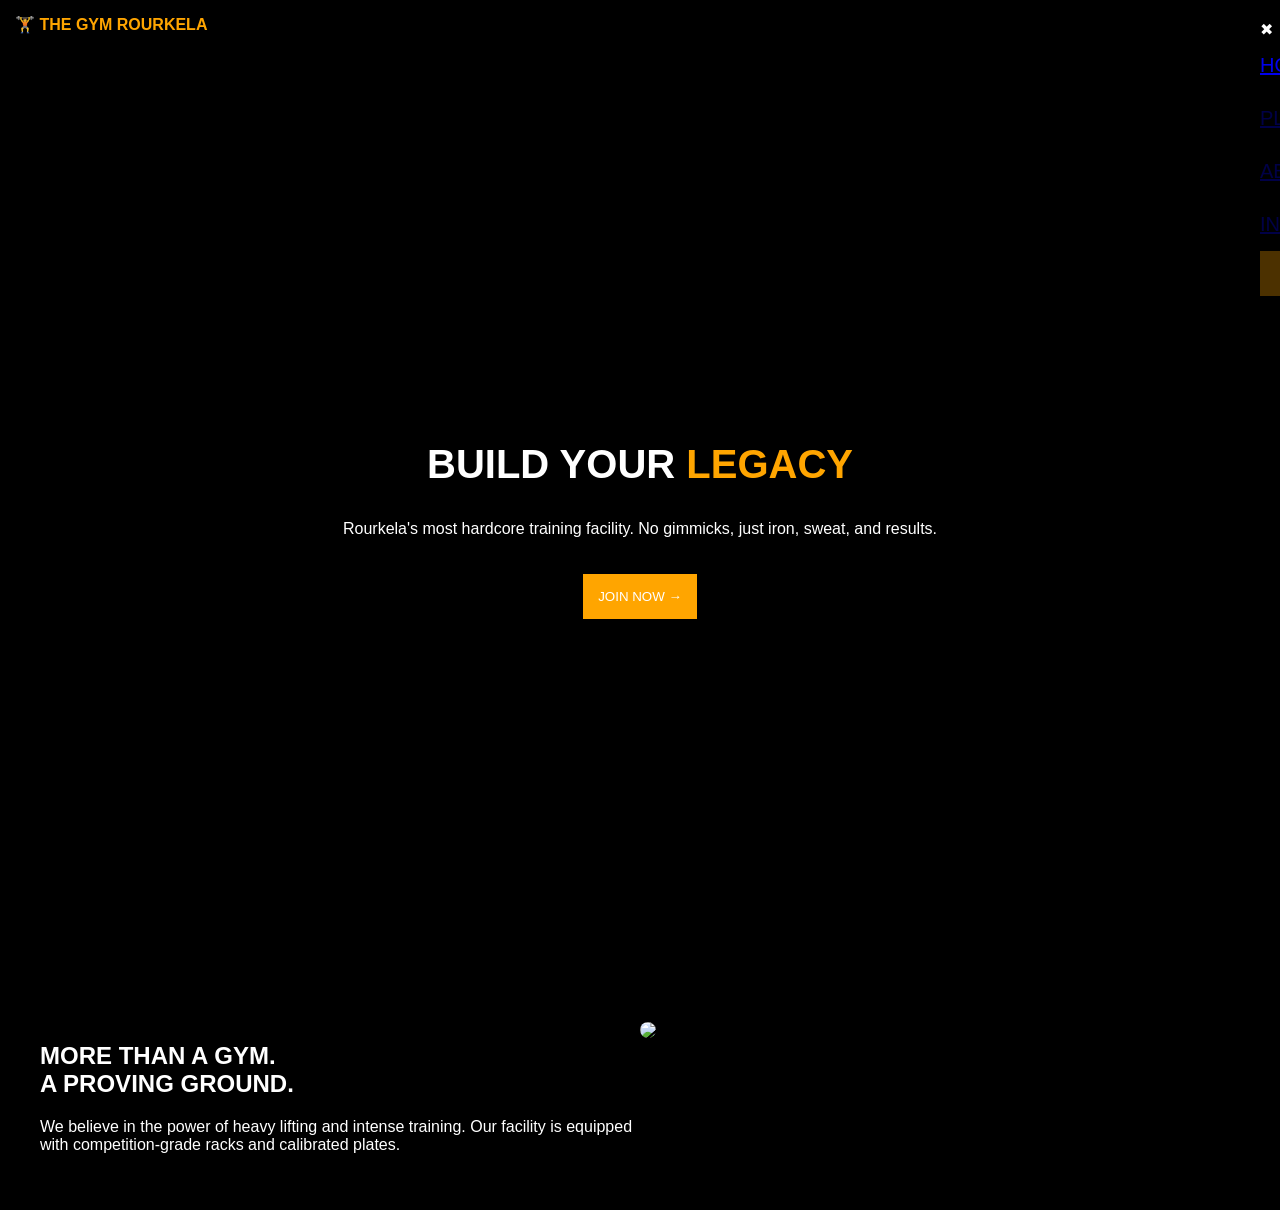
==== index.html @ 2664cfd2 "Rename index.html.txt to index.html" ====
<!DOCTYPE html>
<html lang="en">
<head>
<meta charset="UTF-8">
<title>The Gym Rourkela</title>
<link rel="stylesheet" href="style.css">
</head>
<body>

<!-- NAVBAR -->
<header>
  <div class="logo">🏋 THE GYM ROURKELA</div>
  <div class="menu" onclick="toggleMenu()">☰</div>
</header>

<!-- MOBILE MENU -->
<div id="mobileMenu" class="mobile-menu">
  <span onclick="toggleMenu()">✖</span>
  <a href="#">HOME</a>
  <a href="#">PLANS</a>
  <a href="#">ABOUT</a>
  <a href="#">INQUIRE</a>
  <button>MEMBER PORTAL</button>
</div>

<!-- HERO SECTION -->
<section class="hero">
  <div class="overlay"></div>
  <div class="content">
    <h1>BUILD YOUR <span>LEGACY</span></h1>
    <p>Rourkela's most hardcore training facility. No gimmicks, just iron, sweat, and results.</p>
    <button onclick="window.location.href='member.html'">JOIN NOW →</button>
  </div>
</section>

<!-- SECOND SECTION -->
<section class="about">
  <div class="left">
    <h2>MORE THAN A GYM.<br>A PROVING GROUND.</h2>
    <p>
      We believe in the power of heavy lifting and intense training.
      Our facility is equipped with competition-grade racks and calibrated plates.
    </p>
  </div>
  <div class="right">
    <img src="https://images.unsplash.com/photo-1599058917212-d750089bc07e">
  </div>
</section>

<script src="script.js"></script>
</body>
</html>
---- style.css ----
body {
  margin: 0;
  font-family: Arial;
  background: black;
  color: white;
}

/* NAV */
header {
  display: flex;
  justify-content: space-between;
  padding: 15px;
  background: black;
  color: orange;
  font-weight: bold;
}

.menu {
  cursor: pointer;
}

/* MOBILE MENU */
.mobile-menu {
  position: fixed;
  top: 0;
  right: -100%;
  width: 100%;
  height: 100%;
  background: black;
  display: flex;
  flex-direction: column;
  padding: 20px;
  transition: 0.3s;
}

.mobile-menu.active {
  right: 0;
}

.mobile-menu a {
  margin: 15px 0;
  font-size: 20px;
}

.mobile-menu button {
  background: orange;
  padding: 15px;
  border: none;
  color: white;
}

/* HERO */
.hero {
  height: 100vh;
  background: url('https://images.unsplash.com/photo-1558611848-73f7eb4001a1') center/cover;
  position: relative;
}

.overlay {
  position: absolute;
  width: 100%;
  height: 100%;
  background: rgba(0,0,0,0.7);
}

.content {
  position: relative;
  top: 40%;
  text-align: center;
}

.content h1 {
  font-size: 40px;
}

.content span {
  color: orange;
}

.content button {
  margin-top: 20px;
  padding: 15px;
  background: orange;
  border: none;
  color: white;
}

/* ABOUT */
.about {
  display: flex;
  padding: 40px;
}

.about img {
  width: 100%;
  border-radius: 10px;
}

.left {
  flex: 1;
}

.right {
  flex: 1;
}
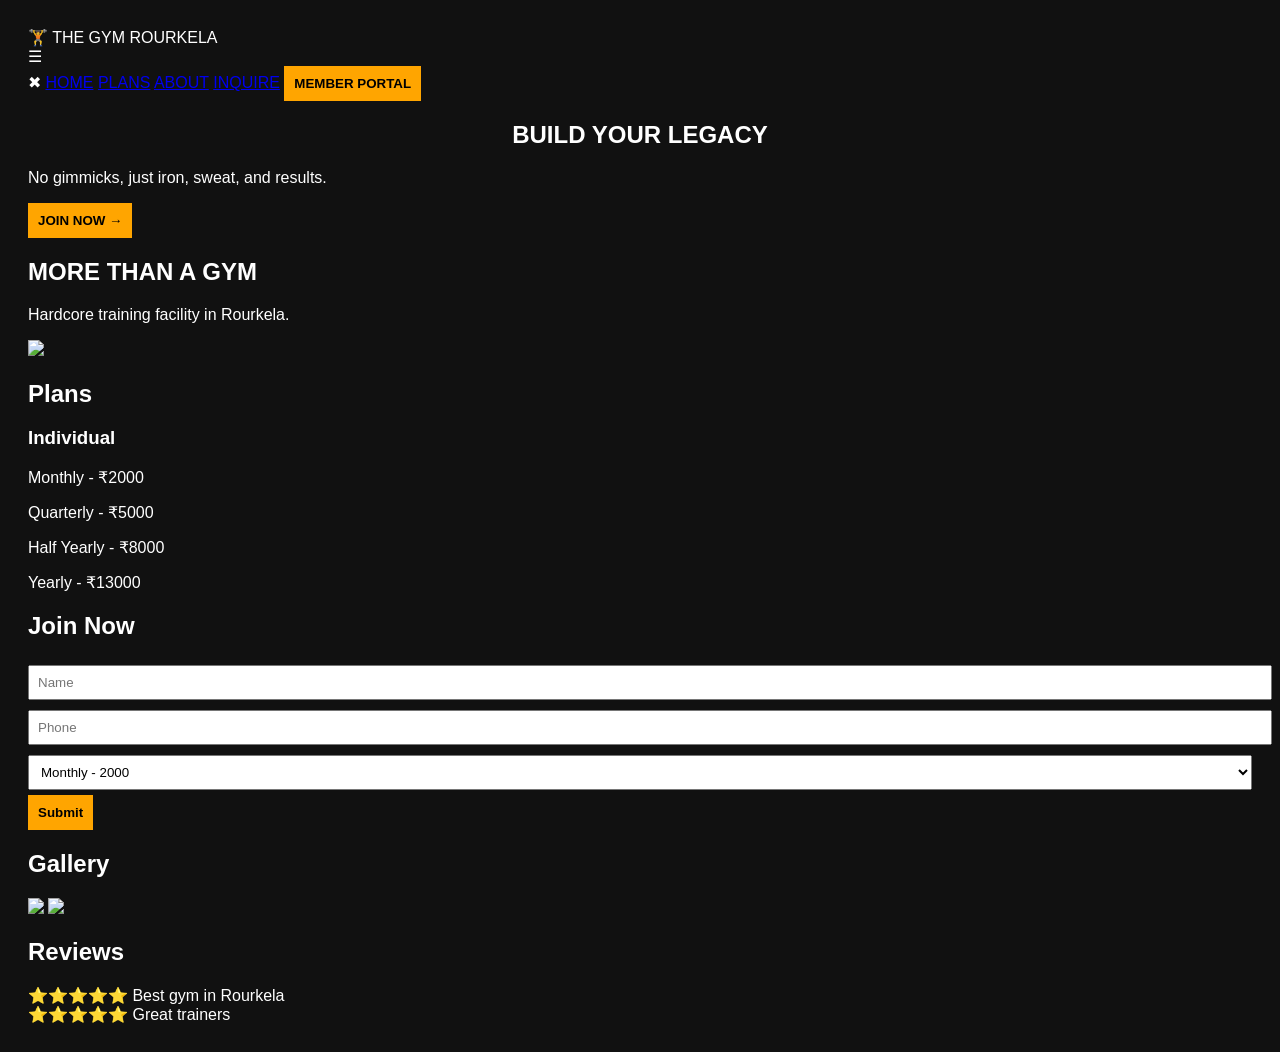
==== commit b463544d: "index.html" ====
--- a/index.html
+++ b/index.html
@@ -5,48 +5,83 @@
 <title>The Gym Rourkela</title>
 <link rel="stylesheet" href="style.css">
 </head>
+
 <body>
 
-<!-- NAVBAR -->
 <header>
   <div class="logo">🏋 THE GYM ROURKELA</div>
   <div class="menu" onclick="toggleMenu()">☰</div>
 </header>
 
-<!-- MOBILE MENU -->
 <div id="mobileMenu" class="mobile-menu">
   <span onclick="toggleMenu()">✖</span>
   <a href="#">HOME</a>
-  <a href="#">PLANS</a>
-  <a href="#">ABOUT</a>
-  <a href="#">INQUIRE</a>
-  <button>MEMBER PORTAL</button>
+  <a href="#plans">PLANS</a>
+  <a href="#about">ABOUT</a>
+  <a href="#inquiry">INQUIRE</a>
+  <button onclick="window.location.href='login.html'">MEMBER PORTAL</button>
 </div>
 
-<!-- HERO SECTION -->
 <section class="hero">
   <div class="overlay"></div>
   <div class="content">
     <h1>BUILD YOUR <span>LEGACY</span></h1>
-    <p>Rourkela's most hardcore training facility. No gimmicks, just iron, sweat, and results.</p>
-    <button onclick="window.location.href='member.html'">JOIN NOW →</button>
+    <p>No gimmicks, just iron, sweat, and results.</p>
+    <button onclick="document.getElementById('inquiry').scrollIntoView({behavior:'smooth'})">
+      JOIN NOW →
+    </button>
   </div>
 </section>
 
-<!-- SECOND SECTION -->
-<section class="about">
+<section class="about" id="about">
   <div class="left">
-    <h2>MORE THAN A GYM.<br>A PROVING GROUND.</h2>
-    <p>
-      We believe in the power of heavy lifting and intense training.
-      Our facility is equipped with competition-grade racks and calibrated plates.
-    </p>
+    <h2>MORE THAN A GYM</h2>
+    <p>Hardcore training facility in Rourkela.</p>
   </div>
   <div class="right">
     <img src="https://images.unsplash.com/photo-1599058917212-d750089bc07e">
   </div>
 </section>
 
+<section class="plans" id="plans">
+  <h2>Plans</h2>
+
+  <div class="plan-card">
+    <h3>Individual</h3>
+    <p onclick="selectPlan('Monthly - 2000')">Monthly - ₹2000</p>
+    <p onclick="selectPlan('Quarterly - 5000')">Quarterly - ₹5000</p>
+    <p onclick="selectPlan('Half Yearly - 8000')">Half Yearly - ₹8000</p>
+    <p onclick="selectPlan('Yearly - 13000')">Yearly - ₹13000</p>
+  </div>
+</section>
+
+<section class="inquiry" id="inquiry">
+  <h2>Join Now</h2>
+  <input id="custName" placeholder="Name">
+  <input id="custPhone" placeholder="Phone">
+
+  <select id="custPlan">
+    <option>Monthly - 2000</option>
+    <option>Quarterly - 5000</option>
+    <option>Half Yearly - 8000</option>
+    <option>Yearly - 13000</option>
+  </select>
+
+  <button onclick="submitInquiry()">Submit</button>
+</section>
+
+<section class="gallery">
+  <h2>Gallery</h2>
+  <img src="https://images.unsplash.com/photo-1558611848-73f7eb4001a1">
+  <img src="https://images.unsplash.com/photo-1571902943202-507ec2618e8f">
+</section>
+
+<section class="reviews">
+  <h2>Reviews</h2>
+  <div class="review">⭐⭐⭐⭐⭐ Best gym in Rourkela</div>
+  <div class="review">⭐⭐⭐⭐⭐ Great trainers</div>
+</section>
+
 <script src="script.js"></script>
 </body>
 </html>
--- a/style.css
+++ b/style.css
@@ -1,105 +1,37 @@
 body {
-  margin: 0;
   font-family: Arial;
-  background: black;
+  background: #111;
   color: white;
+  padding: 20px;
 }
 
-/* NAV */
-header {
-  display: flex;
-  justify-content: space-between;
-  padding: 15px;
-  background: black;
-  color: orange;
-  font-weight: bold;
-}
-
-.menu {
-  cursor: pointer;
-}
-
-/* MOBILE MENU */
-.mobile-menu {
-  position: fixed;
-  top: 0;
-  right: -100%;
-  width: 100%;
-  height: 100%;
-  background: black;
-  display: flex;
-  flex-direction: column;
-  padding: 20px;
-  transition: 0.3s;
-}
-
-.mobile-menu.active {
-  right: 0;
-}
-
-.mobile-menu a {
-  margin: 15px 0;
-  font-size: 20px;
-}
-
-.mobile-menu button {
-  background: orange;
-  padding: 15px;
-  border: none;
-  color: white;
-}
-
-/* HERO */
-.hero {
-  height: 100vh;
-  background: url('https://images.unsplash.com/photo-1558611848-73f7eb4001a1') center/cover;
-  position: relative;
-}
-
-.overlay {
-  position: absolute;
-  width: 100%;
-  height: 100%;
-  background: rgba(0,0,0,0.7);
-}
-
-.content {
-  position: relative;
-  top: 40%;
+h1 {
   text-align: center;
 }
 
-.content h1 {
-  font-size: 40px;
+.grid {
+  display: grid;
+  grid-template-columns: repeat(auto-fit, minmax(300px, 1fr));
+  gap: 20px;
 }
 
-.content span {
-  color: orange;
-}
-
-.content button {
-  margin-top: 20px;
+.card {
+  background: #1c1c1c;
   padding: 15px;
-  background: orange;
-  border: none;
-  color: white;
-}
-
-/* ABOUT */
-.about {
-  display: flex;
-  padding: 40px;
-}
-
-.about img {
-  width: 100%;
   border-radius: 10px;
 }
 
-.left {
-  flex: 1;
+input, select, textarea {
+  width: 100%;
+  margin: 5px 0;
+  padding: 8px;
 }
 
-.right {
-  flex: 1;
+button {
+  background: orange;
+  border: none;
+  padding: 10px;
+  cursor: pointer;
+  color: black;
+  font-weight: bold;
 }
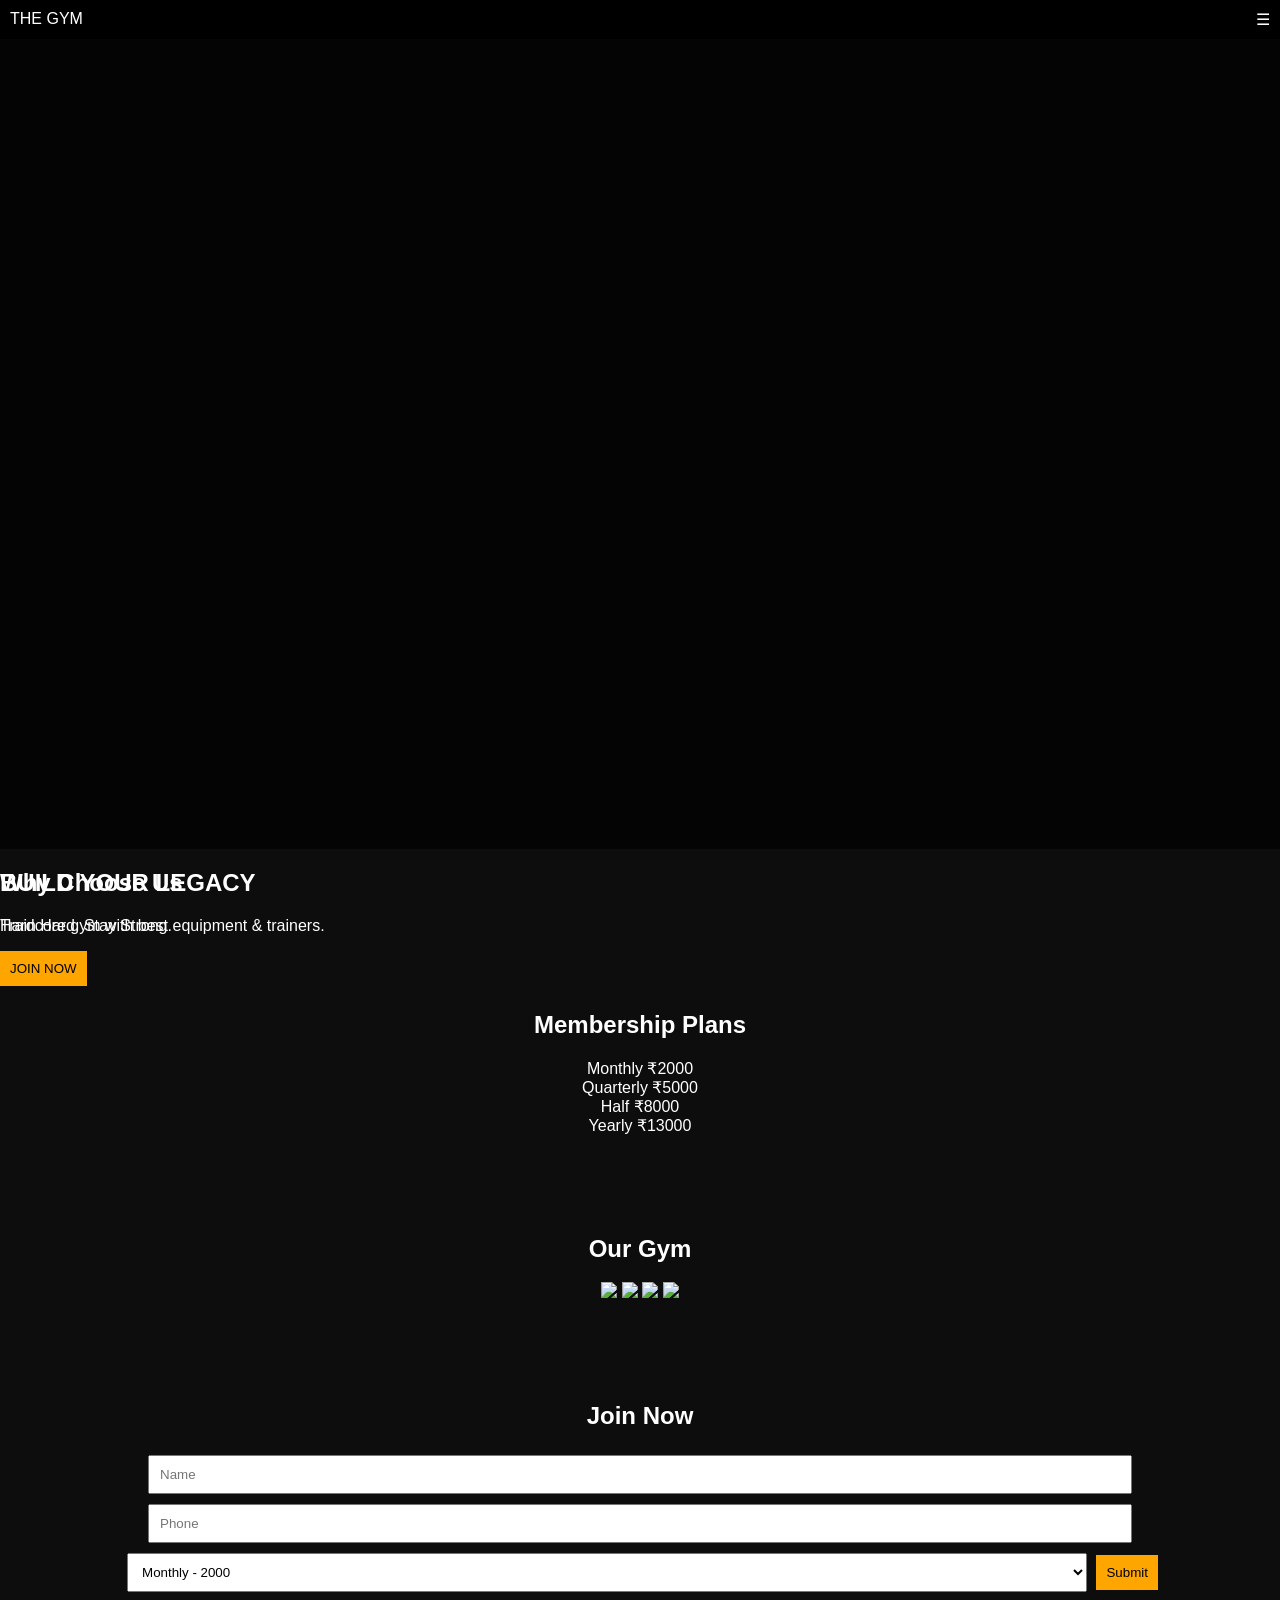
==== commit 025dd653: "index.html" ====
--- a/index.html
+++ b/index.html
@@ -1,5 +1,5 @@
 <!DOCTYPE html>
-<html lang="en">
+<html>
 <head>
 <meta charset="UTF-8">
 <title>The Gym Rourkela</title>
@@ -8,78 +8,73 @@
 
 <body>
 
+<!-- NAV -->
 <header>
-  <div class="logo">🏋 THE GYM ROURKELA</div>
+  <div class="logo">THE GYM</div>
   <div class="menu" onclick="toggleMenu()">☰</div>
 </header>
 
 <div id="mobileMenu" class="mobile-menu">
   <span onclick="toggleMenu()">✖</span>
-  <a href="#">HOME</a>
-  <a href="#plans">PLANS</a>
-  <a href="#about">ABOUT</a>
-  <a href="#inquiry">INQUIRE</a>
-  <button onclick="window.location.href='login.html'">MEMBER PORTAL</button>
+  <a href="#about">About</a>
+  <a href="#plans">Plans</a>
+  <a href="#gallery">Gallery</a>
+  <a href="#inquiry">Join</a>
 </div>
 
+<!-- HERO -->
 <section class="hero">
   <div class="overlay"></div>
-  <div class="content">
-    <h1>BUILD YOUR <span>LEGACY</span></h1>
-    <p>No gimmicks, just iron, sweat, and results.</p>
-    <button onclick="document.getElementById('inquiry').scrollIntoView({behavior:'smooth'})">
-      JOIN NOW →
-    </button>
+  <div class="hero-text">
+    <h1>BUILD YOUR LEGACY</h1>
+    <p>Train Hard. Stay Strong.</p>
+    <button onclick="scrollToSection('inquiry')">JOIN NOW</button>
   </div>
 </section>
 
+<!-- ABOUT -->
 <section class="about" id="about">
-  <div class="left">
-    <h2>MORE THAN A GYM</h2>
-    <p>Hardcore training facility in Rourkela.</p>
-  </div>
-  <div class="right">
-    <img src="https://images.unsplash.com/photo-1599058917212-d750089bc07e">
+  <h2>Why Choose Us</h2>
+  <p>Hardcore gym with best equipment & trainers.</p>
+</section>
+
+<!-- PLANS -->
+<section class="plans" id="plans">
+  <h2>Membership Plans</h2>
+
+  <div class="cards">
+    <div class="card" onclick="selectPlan('Monthly - 2000')">Monthly ₹2000</div>
+    <div class="card" onclick="selectPlan('Quarterly - 5000')">Quarterly ₹5000</div>
+    <div class="card" onclick="selectPlan('Half Yearly - 8000')">Half ₹8000</div>
+    <div class="card" onclick="selectPlan('Yearly - 13000')">Yearly ₹13000</div>
   </div>
 </section>
 
-<section class="plans" id="plans">
-  <h2>Plans</h2>
-
-  <div class="plan-card">
-    <h3>Individual</h3>
-    <p onclick="selectPlan('Monthly - 2000')">Monthly - ₹2000</p>
-    <p onclick="selectPlan('Quarterly - 5000')">Quarterly - ₹5000</p>
-    <p onclick="selectPlan('Half Yearly - 8000')">Half Yearly - ₹8000</p>
-    <p onclick="selectPlan('Yearly - 13000')">Yearly - ₹13000</p>
+<!-- GALLERY -->
+<section class="gallery" id="gallery">
+  <h2>Our Gym</h2>
+  <div class="grid">
+    <img src="images/gym1.jpg">
+    <img src="images/gym2.jpg">
+    <img src="images/gym3.jpg">
+    <img src="images/gym4.jpg">
   </div>
 </section>
 
+<!-- INQUIRY -->
 <section class="inquiry" id="inquiry">
   <h2>Join Now</h2>
-  <input id="custName" placeholder="Name">
-  <input id="custPhone" placeholder="Phone">
+  <input id="name" placeholder="Name">
+  <input id="phone" placeholder="Phone">
 
-  <select id="custPlan">
+  <select id="plan">
     <option>Monthly - 2000</option>
     <option>Quarterly - 5000</option>
     <option>Half Yearly - 8000</option>
     <option>Yearly - 13000</option>
   </select>
 
-  <button onclick="submitInquiry()">Submit</button>
-</section>
-
-<section class="gallery">
-  <h2>Gallery</h2>
-  <img src="https://images.unsplash.com/photo-1558611848-73f7eb4001a1">
-  <img src="https://images.unsplash.com/photo-1571902943202-507ec2618e8f">
-</section>
-
-<section class="reviews">
-  <h2>Reviews</h2>
-  <div class="review">⭐⭐⭐⭐⭐ Best gym in Rourkela</div>
-  <div class="review">⭐⭐⭐⭐⭐ Great trainers</div>
+  <button onclick="submit()">Submit</button>
 </section>
 
 <script src="script.js"></script>
--- a/style.css
+++ b/style.css
@@ -1,37 +1,24 @@
-body {
-  font-family: Arial;
-  background: #111;
-  color: white;
-  padding: 20px;
-}
+body {background:#0d0d0d;color:white;font-family:Arial;margin:0}
 
-h1 {
-  text-align: center;
-}
+header {display:flex;justify-content:space-between;padding:10px;background:black}
 
-.grid {
-  display: grid;
-  grid-template-columns: repeat(auto-fit, minmax(300px, 1fr));
-  gap: 20px;
-}
+.menu {cursor:pointer}
 
-.card {
-  background: #1c1c1c;
-  padding: 15px;
-  border-radius: 10px;
-}
+.mobile-menu {display:none;position:fixed;background:black;width:100%;height:100%}
 
-input, select, textarea {
-  width: 100%;
-  margin: 5px 0;
-  padding: 8px;
-}
+.hero {height:90vh;background:url('https://images.unsplash.com/photo-1517836357463-d25dfeac3438') center/cover}
+.overlay {background:rgba(0,0,0,0.7);height:100%}
+.content {text-align:center;padding-top:200px}
 
-button {
-  background: orange;
-  border: none;
-  padding: 10px;
-  cursor: pointer;
-  color: black;
-  font-weight: bold;
-}
+.plans,.gallery,.reviews,.inquiry {padding:40px;text-align:center}
+
+.plan-card {background:#1c1c1c;padding:20px;margin:10px}
+
+input,select {padding:10px;margin:5px;width:80%}
+
+button {padding:10px;background:orange;border:none}
+
+.tab {display:none;padding:20px}
+.tab.active {display:block}
+
+li {background:#1c1c1c;margin:5px;padding:10px}
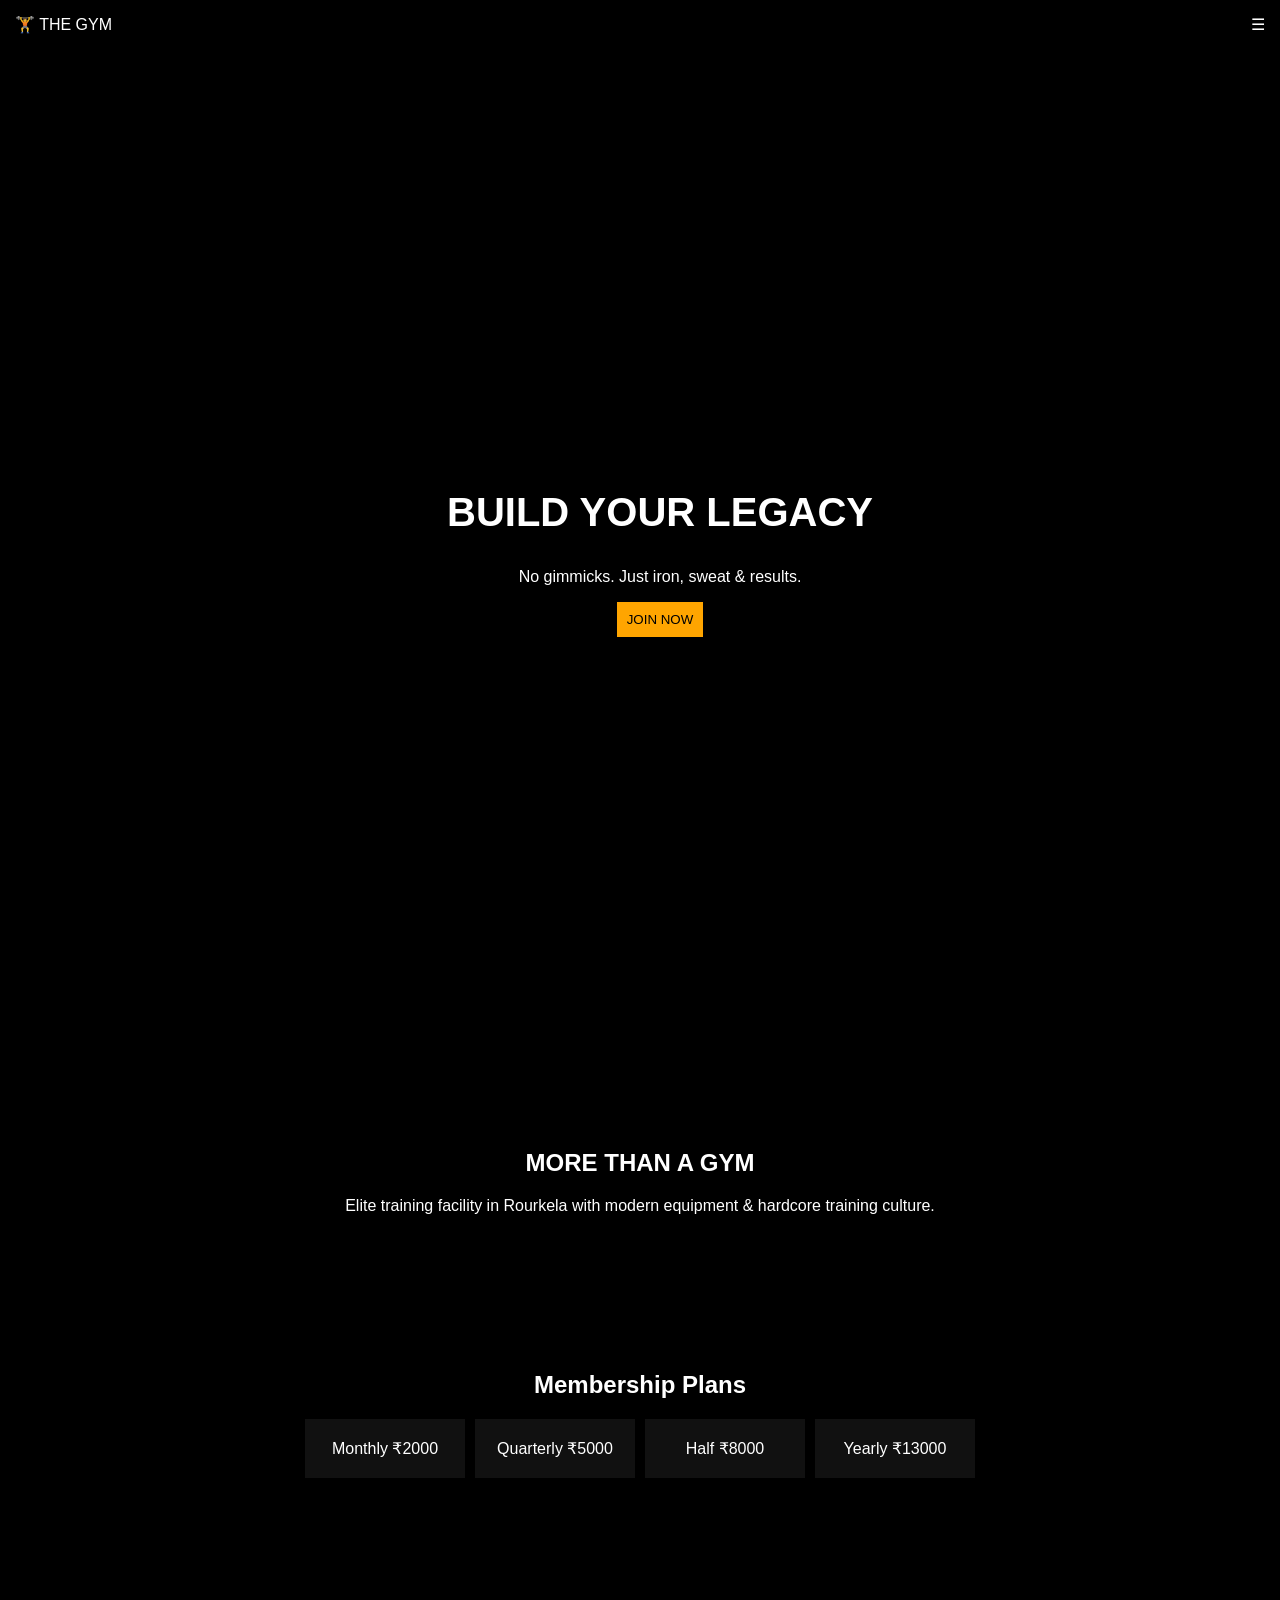
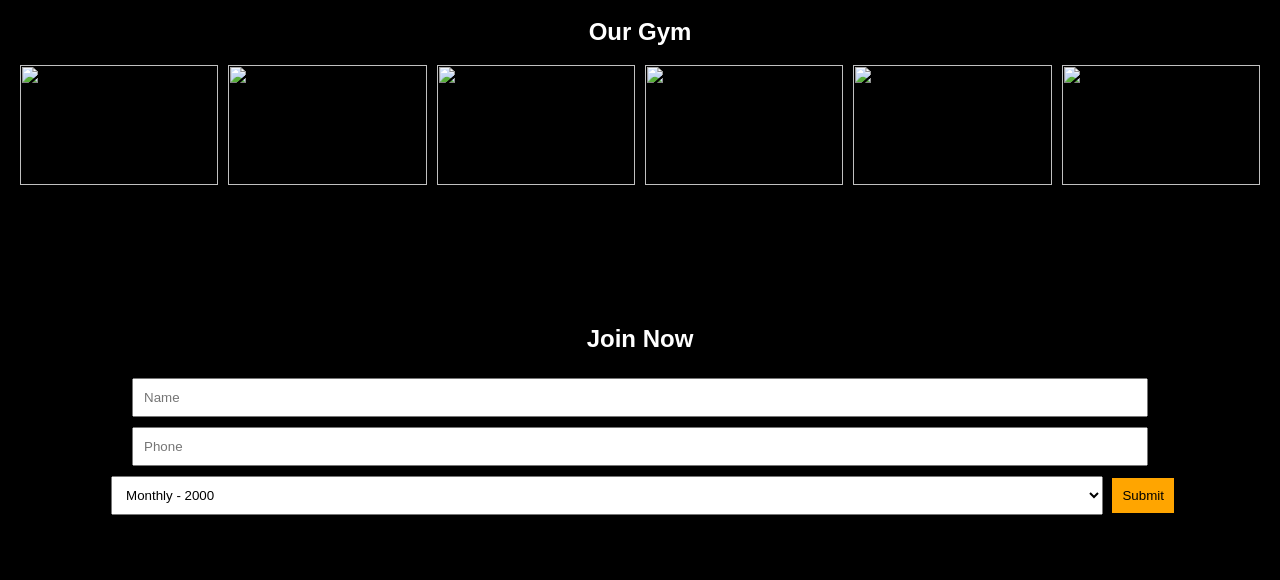
==== commit fa2228e2: "index.html" ====
--- a/index.html
+++ b/index.html
@@ -10,38 +10,39 @@
 
 <!-- NAV -->
 <header>
-  <div class="logo">THE GYM</div>
+  <div class="logo">🏋 THE GYM</div>
   <div class="menu" onclick="toggleMenu()">☰</div>
 </header>
 
+<!-- MOBILE MENU -->
 <div id="mobileMenu" class="mobile-menu">
   <span onclick="toggleMenu()">✖</span>
   <a href="#about">About</a>
   <a href="#plans">Plans</a>
   <a href="#gallery">Gallery</a>
   <a href="#inquiry">Join</a>
+  <a href="https://www.instagram.com/thegym_rourkela/" target="_blank">Instagram</a>
 </div>
 
 <!-- HERO -->
 <section class="hero">
   <div class="overlay"></div>
-  <div class="hero-text">
-    <h1>BUILD YOUR LEGACY</h1>
-    <p>Train Hard. Stay Strong.</p>
+  <div class="hero-text fade">
+    <h1>BUILD YOUR <span>LEGACY</span></h1>
+    <p>No gimmicks. Just iron, sweat & results.</p>
     <button onclick="scrollToSection('inquiry')">JOIN NOW</button>
   </div>
 </section>
 
 <!-- ABOUT -->
-<section class="about" id="about">
-  <h2>Why Choose Us</h2>
-  <p>Hardcore gym with best equipment & trainers.</p>
+<section class="about fade" id="about">
+  <h2>MORE THAN A GYM</h2>
+  <p>Elite training facility in Rourkela with modern equipment & hardcore training culture.</p>
 </section>
 
 <!-- PLANS -->
-<section class="plans" id="plans">
+<section class="plans fade" id="plans">
   <h2>Membership Plans</h2>
-
   <div class="cards">
     <div class="card" onclick="selectPlan('Monthly - 2000')">Monthly ₹2000</div>
     <div class="card" onclick="selectPlan('Quarterly - 5000')">Quarterly ₹5000</div>
@@ -51,18 +52,20 @@
 </section>
 
 <!-- GALLERY -->
-<section class="gallery" id="gallery">
+<section class="gallery fade" id="gallery">
   <h2>Our Gym</h2>
   <div class="grid">
     <img src="images/gym1.jpg">
     <img src="images/gym2.jpg">
     <img src="images/gym3.jpg">
     <img src="images/gym4.jpg">
+    <img src="images/gym5.jpg">
+    <img src="images/gym6.jpg">
   </div>
 </section>
 
 <!-- INQUIRY -->
-<section class="inquiry" id="inquiry">
+<section class="inquiry fade" id="inquiry">
   <h2>Join Now</h2>
   <input id="name" placeholder="Name">
   <input id="phone" placeholder="Phone">
--- a/style.css
+++ b/style.css
@@ -1,24 +1,90 @@
-body {background:#0d0d0d;color:white;font-family:Arial;margin:0}
+body {
+  margin:0;
+  font-family:Arial;
+  background:black;
+  color:white;
+}
 
-header {display:flex;justify-content:space-between;padding:10px;background:black}
+/* NAV */
+header {
+  display:flex;
+  justify-content:space-between;
+  padding:15px;
+  background:black;
+}
 
-.menu {cursor:pointer}
+/* MOBILE MENU */
+.mobile-menu {
+  position:fixed;
+  right:-100%;
+  top:0;
+  width:70%;
+  height:100%;
+  background:black;
+  padding:20px;
+  transition:0.3s;
+}
+.mobile-menu.active { right:0 }
 
-.mobile-menu {display:none;position:fixed;background:black;width:100%;height:100%}
+/* HERO */
+.hero {
+  height:100vh;
+  background:url('https://images.unsplash.com/photo-1517836357463-d25dfeac3438') center/cover;
+  position:relative;
+}
+.overlay {
+  background:rgba(0,0,0,0.7);
+  height:100%;
+}
+.hero-text {
+  position:absolute;
+  top:40%;
+  width:100%;
+  text-align:center;
+}
+.hero-text h1 { font-size:40px }
 
-.hero {height:90vh;background:url('https://images.unsplash.com/photo-1517836357463-d25dfeac3438') center/cover}
-.overlay {background:rgba(0,0,0,0.7);height:100%}
-.content {text-align:center;padding-top:200px}
+/* SECTIONS */
+section {
+  padding:60px 20px;
+  text-align:center;
+}
 
-.plans,.gallery,.reviews,.inquiry {padding:40px;text-align:center}
+/* PLANS */
+.cards {
+  display:flex;
+  flex-wrap:wrap;
+  gap:10px;
+  justify-content:center;
+}
+.card {
+  background:#111;
+  padding:20px;
+  width:120px;
+  cursor:pointer;
+}
 
-.plan-card {background:#1c1c1c;padding:20px;margin:10px}
+/* GALLERY FIX */
+.grid {
+  display:grid;
+  grid-template-columns:repeat(auto-fit,minmax(120px,1fr));
+  gap:10px;
+}
+.grid img {
+  width:100%;
+  height:120px;
+  object-fit:cover;
+}
 
-input,select {padding:10px;margin:5px;width:80%}
+/* INPUT */
+input,select {
+  width:80%;
+  padding:10px;
+  margin:5px;
+}
 
-button {padding:10px;background:orange;border:none}
-
-.tab {display:none;padding:20px}
-.tab.active {display:block}
-
-li {background:#1c1c1c;margin:5px;padding:10px}
+button {
+  padding:10px;
+  background:orange;
+  border:none;
+}
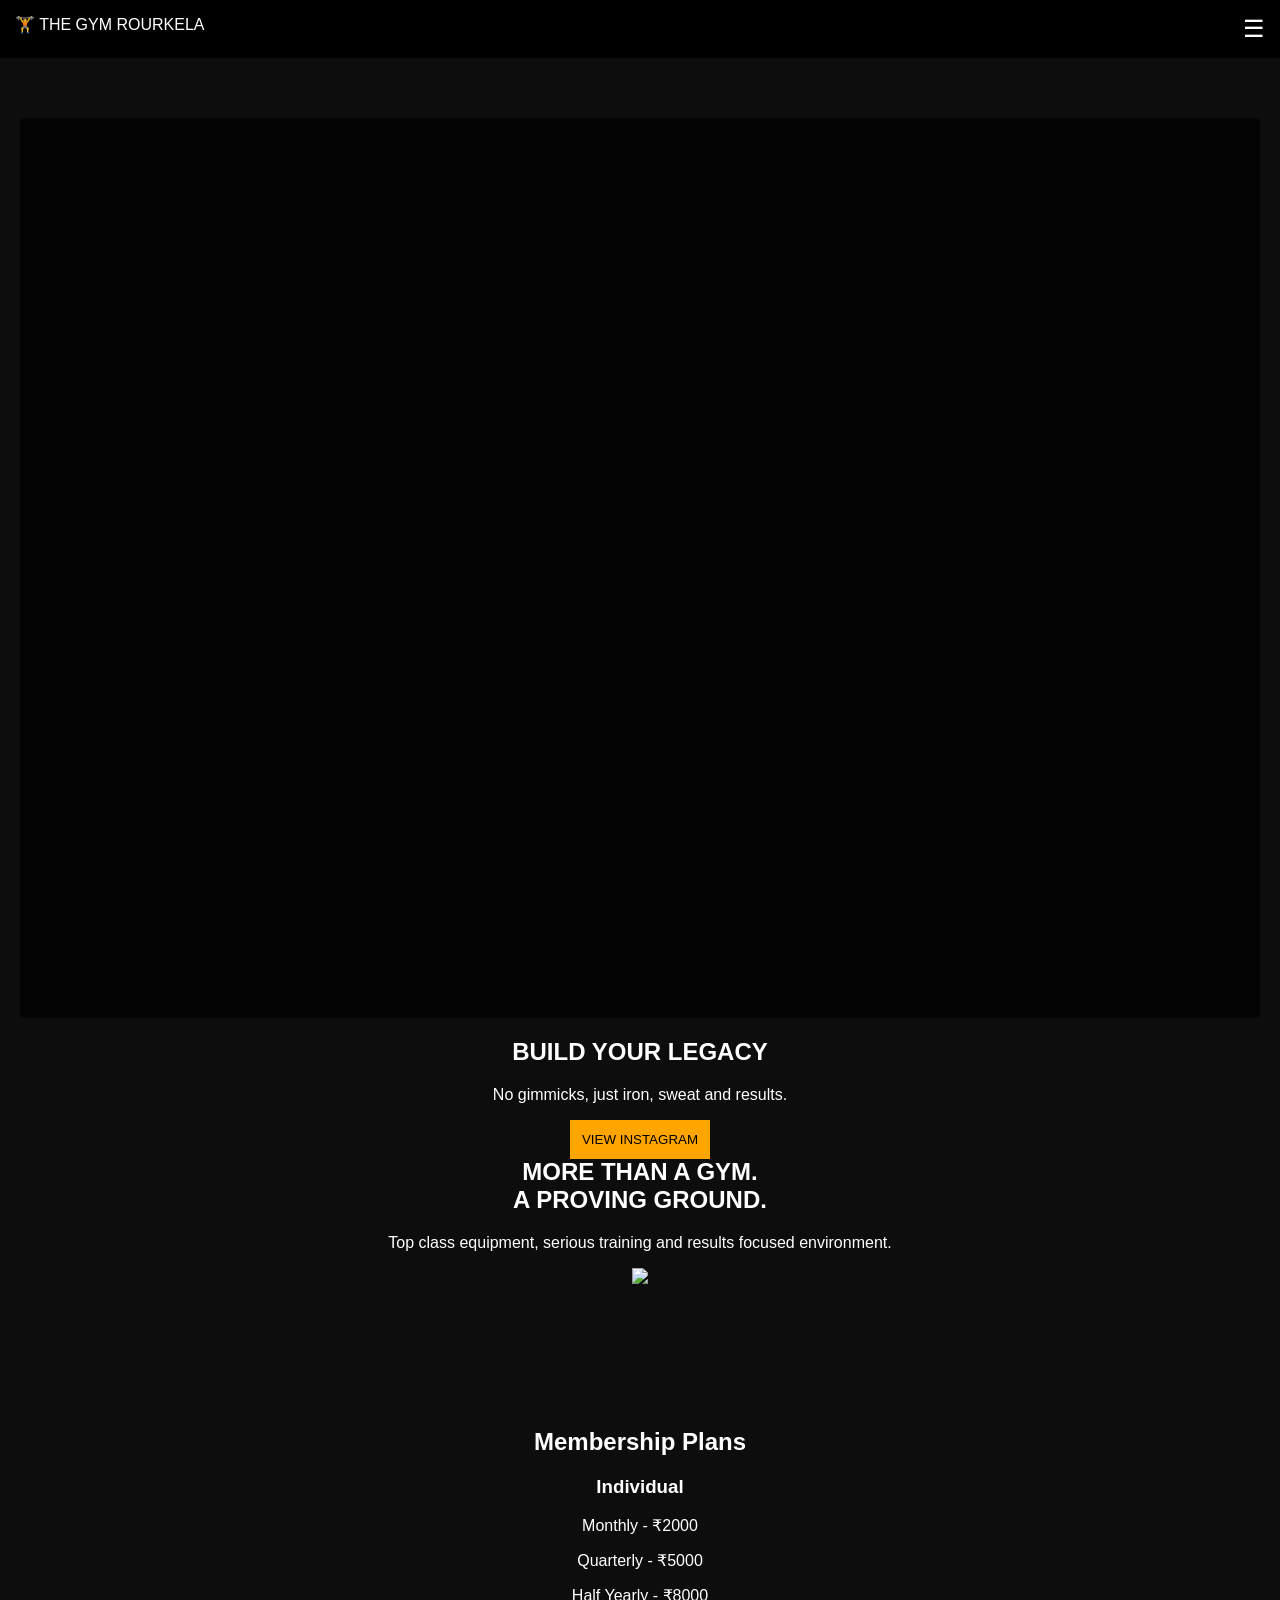
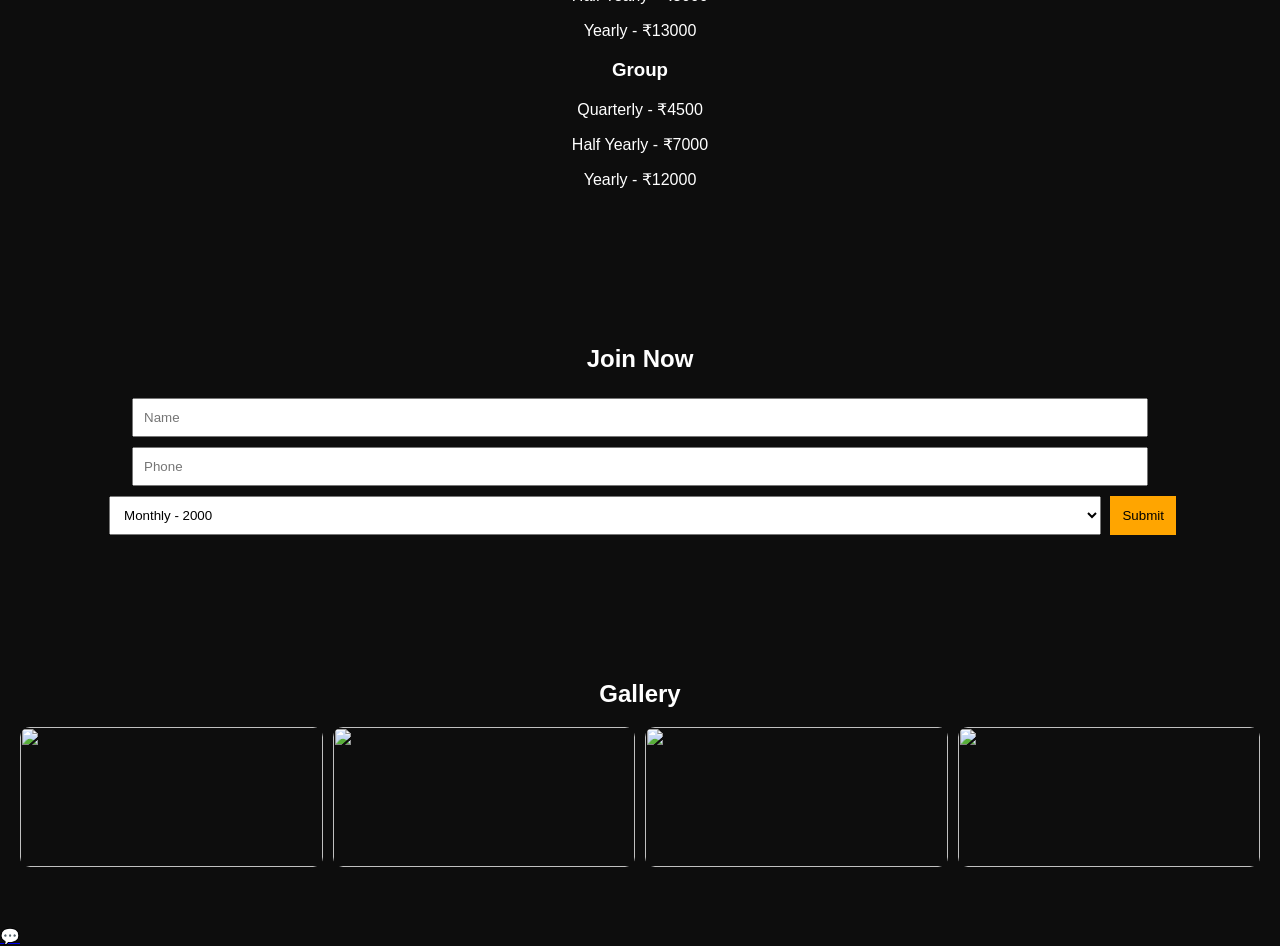
==== commit 9b1e920a: "Update index.html" ====
--- a/index.html
+++ b/index.html
@@ -1,84 +1,102 @@
 <!DOCTYPE html>
-<html>
+<html lang="en">
 <head>
 <meta charset="UTF-8">
+<meta name="viewport" content="width=device-width, initial-scale=1.0">
 <title>The Gym Rourkela</title>
 <link rel="stylesheet" href="style.css">
 </head>
 
 <body>
 
-<!-- NAV -->
+<!-- NAVBAR -->
 <header>
-  <div class="logo">🏋 THE GYM</div>
+  <div class="logo">🏋 THE GYM ROURKELA</div>
   <div class="menu" onclick="toggleMenu()">☰</div>
 </header>
 
 <!-- MOBILE MENU -->
 <div id="mobileMenu" class="mobile-menu">
   <span onclick="toggleMenu()">✖</span>
-  <a href="#about">About</a>
-  <a href="#plans">Plans</a>
-  <a href="#gallery">Gallery</a>
-  <a href="#inquiry">Join</a>
-  <a href="https://www.instagram.com/thegym_rourkela/" target="_blank">Instagram</a>
+  <a href="#">HOME</a>
+  <a href="#plans">PLANS</a>
+  <a href="#about">ABOUT</a>
+  <a href="#inquiry">INQUIRY</a>
 </div>
 
 <!-- HERO -->
 <section class="hero">
   <div class="overlay"></div>
-  <div class="hero-text fade">
+  <div class="content">
     <h1>BUILD YOUR <span>LEGACY</span></h1>
-    <p>No gimmicks. Just iron, sweat & results.</p>
-    <button onclick="scrollToSection('inquiry')">JOIN NOW</button>
+    <p>No gimmicks, just iron, sweat and results.</p>
+    <a href="https://www.instagram.com/thegym_rourkela/" target="_blank">
+      <button>VIEW INSTAGRAM</button>
+    </a>
   </div>
 </section>
 
 <!-- ABOUT -->
-<section class="about fade" id="about">
-  <h2>MORE THAN A GYM</h2>
-  <p>Elite training facility in Rourkela with modern equipment & hardcore training culture.</p>
+<section id="about" class="about">
+  <div class="left">
+    <h2>MORE THAN A GYM.<br>A PROVING GROUND.</h2>
+    <p>Top class equipment, serious training and results focused environment.</p>
+  </div>
+  <div class="right">
+    <img src="images/gym2.jpg">
+  </div>
 </section>
 
 <!-- PLANS -->
-<section class="plans fade" id="plans">
+<section id="plans" class="plans">
   <h2>Membership Plans</h2>
-  <div class="cards">
-    <div class="card" onclick="selectPlan('Monthly - 2000')">Monthly ₹2000</div>
-    <div class="card" onclick="selectPlan('Quarterly - 5000')">Quarterly ₹5000</div>
-    <div class="card" onclick="selectPlan('Half Yearly - 8000')">Half ₹8000</div>
-    <div class="card" onclick="selectPlan('Yearly - 13000')">Yearly ₹13000</div>
+
+  <div class="plan-card">
+    <h3>Individual</h3>
+    <p>Monthly - ₹2000</p>
+    <p>Quarterly - ₹5000</p>
+    <p>Half Yearly - ₹8000</p>
+    <p>Yearly - ₹13000</p>
   </div>
-</section>
 
-<!-- GALLERY -->
-<section class="gallery fade" id="gallery">
-  <h2>Our Gym</h2>
-  <div class="grid">
-    <img src="images/gym1.jpg">
-    <img src="images/gym2.jpg">
-    <img src="images/gym3.jpg">
-    <img src="images/gym4.jpg">
-    <img src="images/gym5.jpg">
-    <img src="images/gym6.jpg">
+  <div class="plan-card">
+    <h3>Group</h3>
+    <p>Quarterly - ₹4500</p>
+    <p>Half Yearly - ₹7000</p>
+    <p>Yearly - ₹12000</p>
   </div>
 </section>
 
 <!-- INQUIRY -->
-<section class="inquiry fade" id="inquiry">
+<section id="inquiry" class="inquiry">
   <h2>Join Now</h2>
-  <input id="name" placeholder="Name">
-  <input id="phone" placeholder="Phone">
 
-  <select id="plan">
+  <input type="text" id="custName" placeholder="Name">
+  <input type="text" id="custPhone" placeholder="Phone">
+
+  <select id="custPlan">
     <option>Monthly - 2000</option>
     <option>Quarterly - 5000</option>
     <option>Half Yearly - 8000</option>
     <option>Yearly - 13000</option>
   </select>
 
-  <button onclick="submit()">Submit</button>
+  <button onclick="submitInquiry()">Submit</button>
 </section>
+
+<!-- GALLERY -->
+<section class="gallery">
+  <h2>Gallery</h2>
+  <div class="grid">
+    <img src="images/gym1.jpg">
+    <img src="images/gym2.jpg">
+    <img src="images/gym3.jpg">
+    <img src="images/gym4.jpg">
+  </div>
+</section>
+
+<!-- WHATSAPP -->
+<a href="https://wa.me/91984191408" class="whatsapp">💬</a>
 
 <script src="script.js"></script>
 </body>
--- a/style.css
+++ b/style.css
@@ -1,7 +1,7 @@
 body {
   margin:0;
-  font-family:Arial;
-  background:black;
+  font-family:sans-serif;
+  background:#0d0d0d;
   color:white;
 }
 
@@ -11,6 +11,14 @@
   justify-content:space-between;
   padding:15px;
   background:black;
+  position:sticky;
+  top:0;
+  z-index:1000;
+}
+
+.menu {
+  font-size:24px;
+  cursor:pointer;
 }
 
 /* MOBILE MENU */
@@ -24,12 +32,18 @@
   padding:20px;
   transition:0.3s;
 }
-.mobile-menu.active { right:0 }
+.mobile-menu.active {
+  right:0;
+}
+.mobile-menu a {
+  display:block;
+  margin:15px 0;
+}
 
 /* HERO */
 .hero {
   height:100vh;
-  background:url('https://images.unsplash.com/photo-1517836357463-d25dfeac3438') center/cover;
+  background:url("images/gym6.jpg") center/cover;
   position:relative;
 }
 .overlay {
@@ -42,7 +56,12 @@
   width:100%;
   text-align:center;
 }
-.hero-text h1 { font-size:40px }
+.hero-text h1 {
+  font-size:42px;
+}
+.hero-text span {
+  color:orange;
+}
 
 /* SECTIONS */
 section {
@@ -50,7 +69,7 @@
   text-align:center;
 }
 
-/* PLANS */
+/* CARDS */
 .cards {
   display:flex;
   flex-wrap:wrap;
@@ -60,31 +79,54 @@
 .card {
   background:#111;
   padding:20px;
-  width:120px;
+  width:140px;
   cursor:pointer;
+  border-radius:8px;
+  transition:0.3s;
+}
+.card:hover {
+  background:orange;
+  color:black;
 }
 
-/* GALLERY FIX */
+/* GALLERY */
 .grid {
   display:grid;
-  grid-template-columns:repeat(auto-fit,minmax(120px,1fr));
+  grid-template-columns:repeat(auto-fit,minmax(150px,1fr));
   gap:10px;
 }
 .grid img {
   width:100%;
-  height:120px;
+  height:140px;
   object-fit:cover;
+  border-radius:10px;
+  transition:0.3s;
+}
+.grid img:hover {
+  transform:scale(1.05);
 }
 
 /* INPUT */
-input,select {
+input, select {
   width:80%;
   padding:10px;
   margin:5px;
 }
 
 button {
-  padding:10px;
+  padding:12px;
   background:orange;
   border:none;
+  cursor:pointer;
 }
+
+/* ANIMATION */
+.fade {
+  opacity:0;
+  transform:translateY(30px);
+  transition:1s;
+}
+.fade.show {
+  opacity:1;
+  transform:translateY(0);
+}
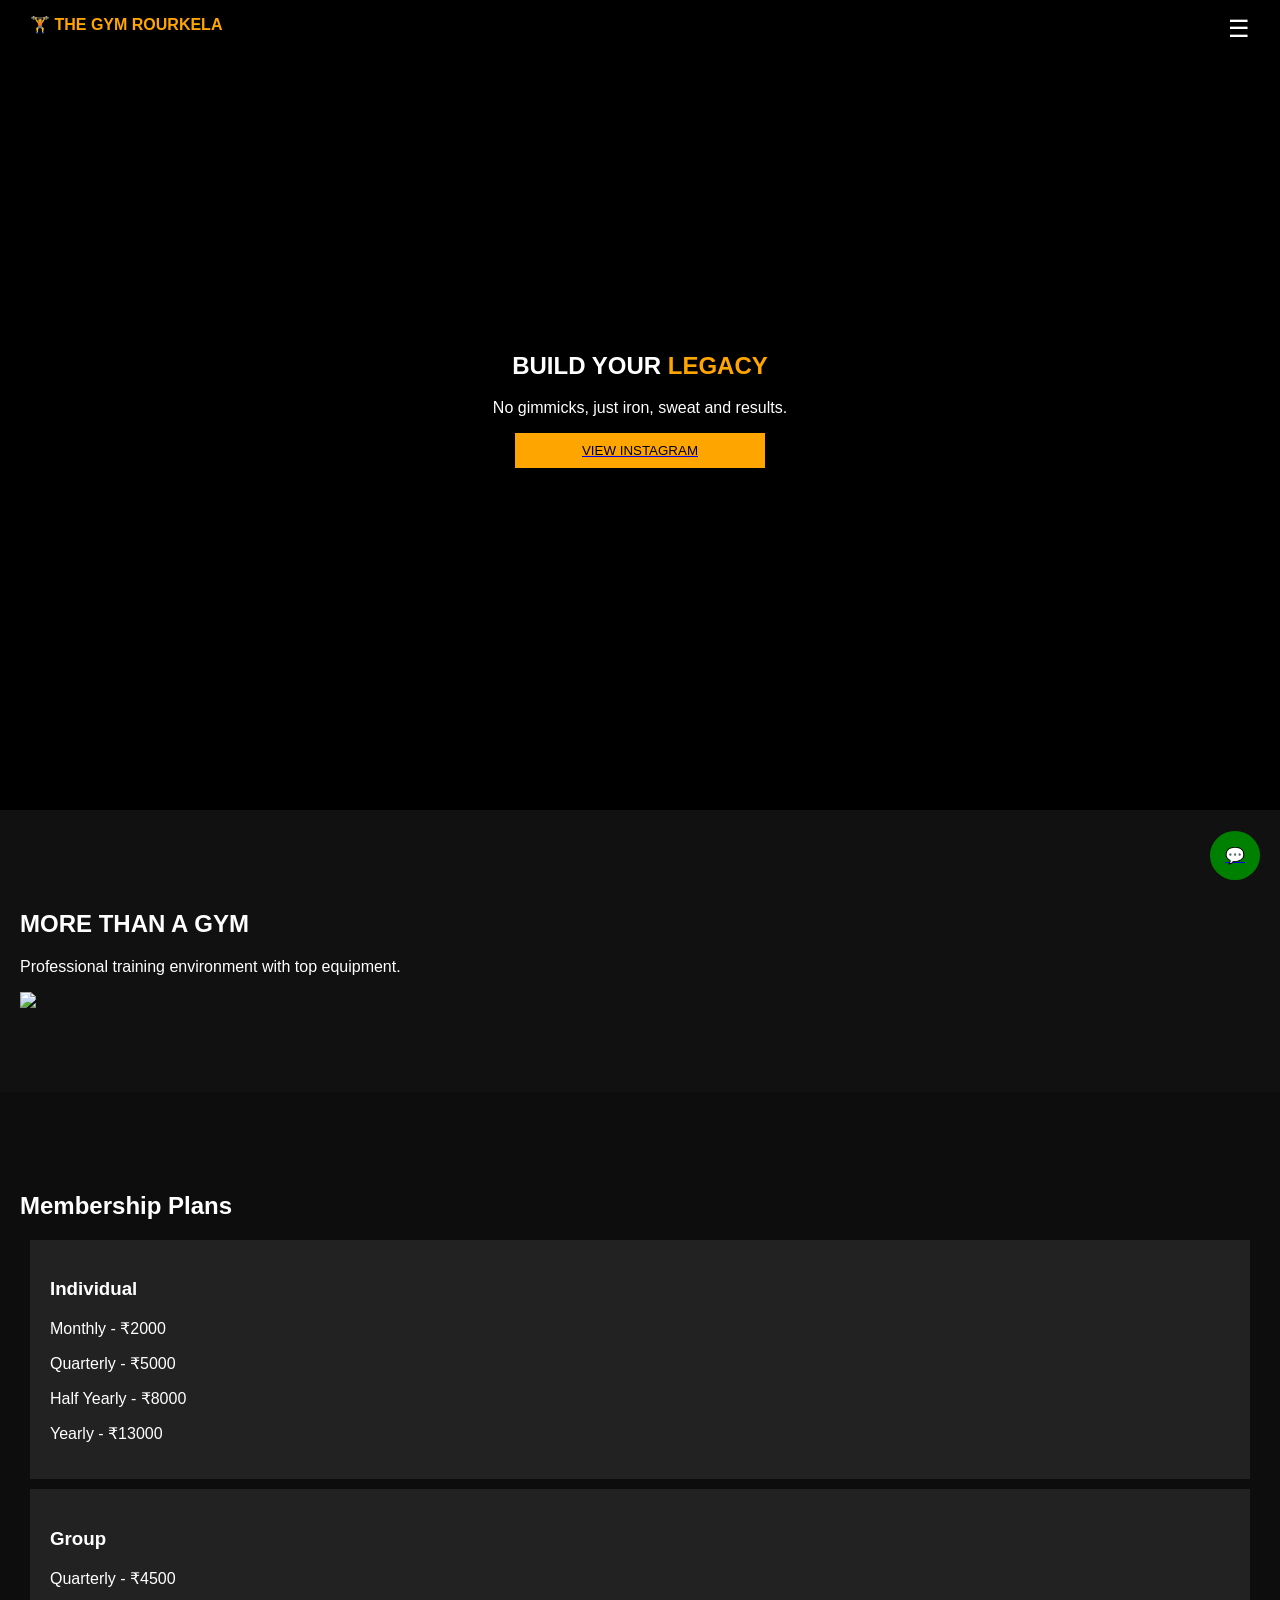
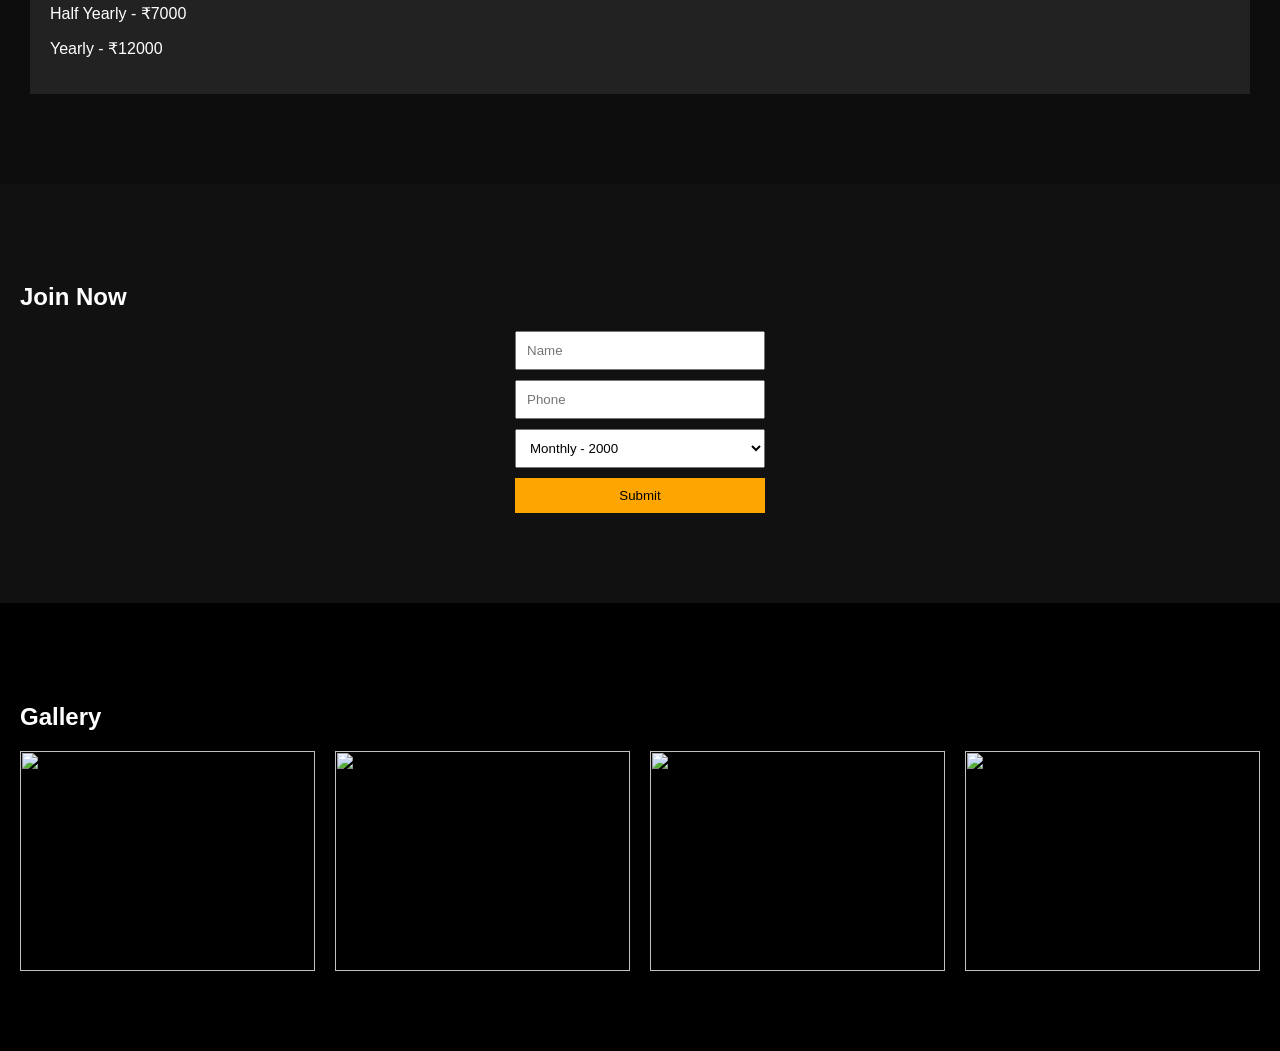
==== commit b97e358e: "Update index.html" ====
--- a/index.html
+++ b/index.html
@@ -38,13 +38,12 @@
 
 <!-- ABOUT -->
 <section id="about" class="about">
-  <div class="left">
-    <h2>MORE THAN A GYM.<br>A PROVING GROUND.</h2>
-    <p>Top class equipment, serious training and results focused environment.</p>
+  <div>
+    <h2>MORE THAN A GYM</h2>
+    <p>Professional training environment with top equipment.</p>
   </div>
-  <div class="right">
-    <img src="images/gym2.jpg">
-  </div>
+
+  <img src="images/gym2.jpg">
 </section>
 
 <!-- PLANS -->
--- a/style.css
+++ b/style.css
@@ -1,27 +1,33 @@
+* {
+  box-sizing: border-box;
+}
+
+.container {
+  max-width: 1200px;
+  margin: auto;
+  padding: 0 20px;
+}
 body {
   margin:0;
-  font-family:sans-serif;
-  background:#0d0d0d;
+  font-family:Arial;
+  background:#000;
   color:white;
 }
 
-/* NAV */
 header {
   display:flex;
   justify-content:space-between;
-  padding:15px;
+  padding:15px 30px;
   background:black;
-  position:sticky;
-  top:0;
+  position:fixed;
+  width:100%;
   z-index:1000;
 }
 
-.menu {
-  font-size:24px;
-  cursor:pointer;
-}
+.logo { color:orange; font-weight:bold; }
 
-/* MOBILE MENU */
+.menu { font-size:24px; cursor:pointer; }
+
 .mobile-menu {
   position:fixed;
   right:-100%;
@@ -32,101 +38,62 @@
   padding:20px;
   transition:0.3s;
 }
-.mobile-menu.active {
-  right:0;
-}
-.mobile-menu a {
-  display:block;
-  margin:15px 0;
-}
 
-/* HERO */
+.mobile-menu.active { right:0; }
+
 .hero {
-  height:100vh;
-  background:url("images/gym6.jpg") center/cover;
-  position:relative;
-}
-.overlay {
-  background:rgba(0,0,0,0.7);
-  height:100%;
-}
-.hero-text {
-  position:absolute;
-  top:40%;
-  width:100%;
-  text-align:center;
-}
-.hero-text h1 {
-  font-size:42px;
-}
-.hero-text span {
-  color:orange;
-}
-
-/* SECTIONS */
-section {
-  padding:60px 20px;
+  height:90vh;
+  background:url("images/gym1.jpg") center/cover;
+  display:flex;
+  align-items:center;
+  justify-content:center;
   text-align:center;
 }
 
-/* CARDS */
-.cards {
-  display:flex;
-  flex-wrap:wrap;
-  gap:10px;
-  justify-content:center;
-}
-.card {
-  background:#111;
+.hero span { color:orange; }
+
+section { padding:80px 20px; }
+
+.about, .inquiry { background:#111; }
+
+.plans { background:#0d0d0d; }
+
+.plan-card {
+  background:#222;
   padding:20px;
-  width:140px;
-  cursor:pointer;
-  border-radius:8px;
-  transition:0.3s;
-}
-.card:hover {
-  background:orange;
-  color:black;
+  margin:10px;
 }
 
-/* GALLERY */
 .grid {
   display:grid;
-  grid-template-columns:repeat(auto-fit,minmax(150px,1fr));
-  gap:10px;
+  grid-template-columns:repeat(auto-fit,minmax(250px,1fr));
+  gap:20px;
 }
+
 .grid img {
   width:100%;
-  height:140px;
+  height:220px;
   object-fit:cover;
-  border-radius:10px;
-  transition:0.3s;
-}
-.grid img:hover {
-  transform:scale(1.05);
 }
 
-/* INPUT */
-input, select {
-  width:80%;
+input, select, button {
+  display:block;
+  margin:10px auto;
   padding:10px;
-  margin:5px;
+  width:250px;
 }
 
 button {
-  padding:12px;
   background:orange;
   border:none;
   cursor:pointer;
 }
 
-/* ANIMATION */
-.fade {
-  opacity:0;
-  transform:translateY(30px);
-  transition:1s;
+.whatsapp {
+  position:fixed;
+  bottom:20px;
+  right:20px;
+  background:green;
+  padding:15px;
+  border-radius:50%;
 }
-.fade.show {
-  opacity:1;
-  transform:translateY(0);
-}
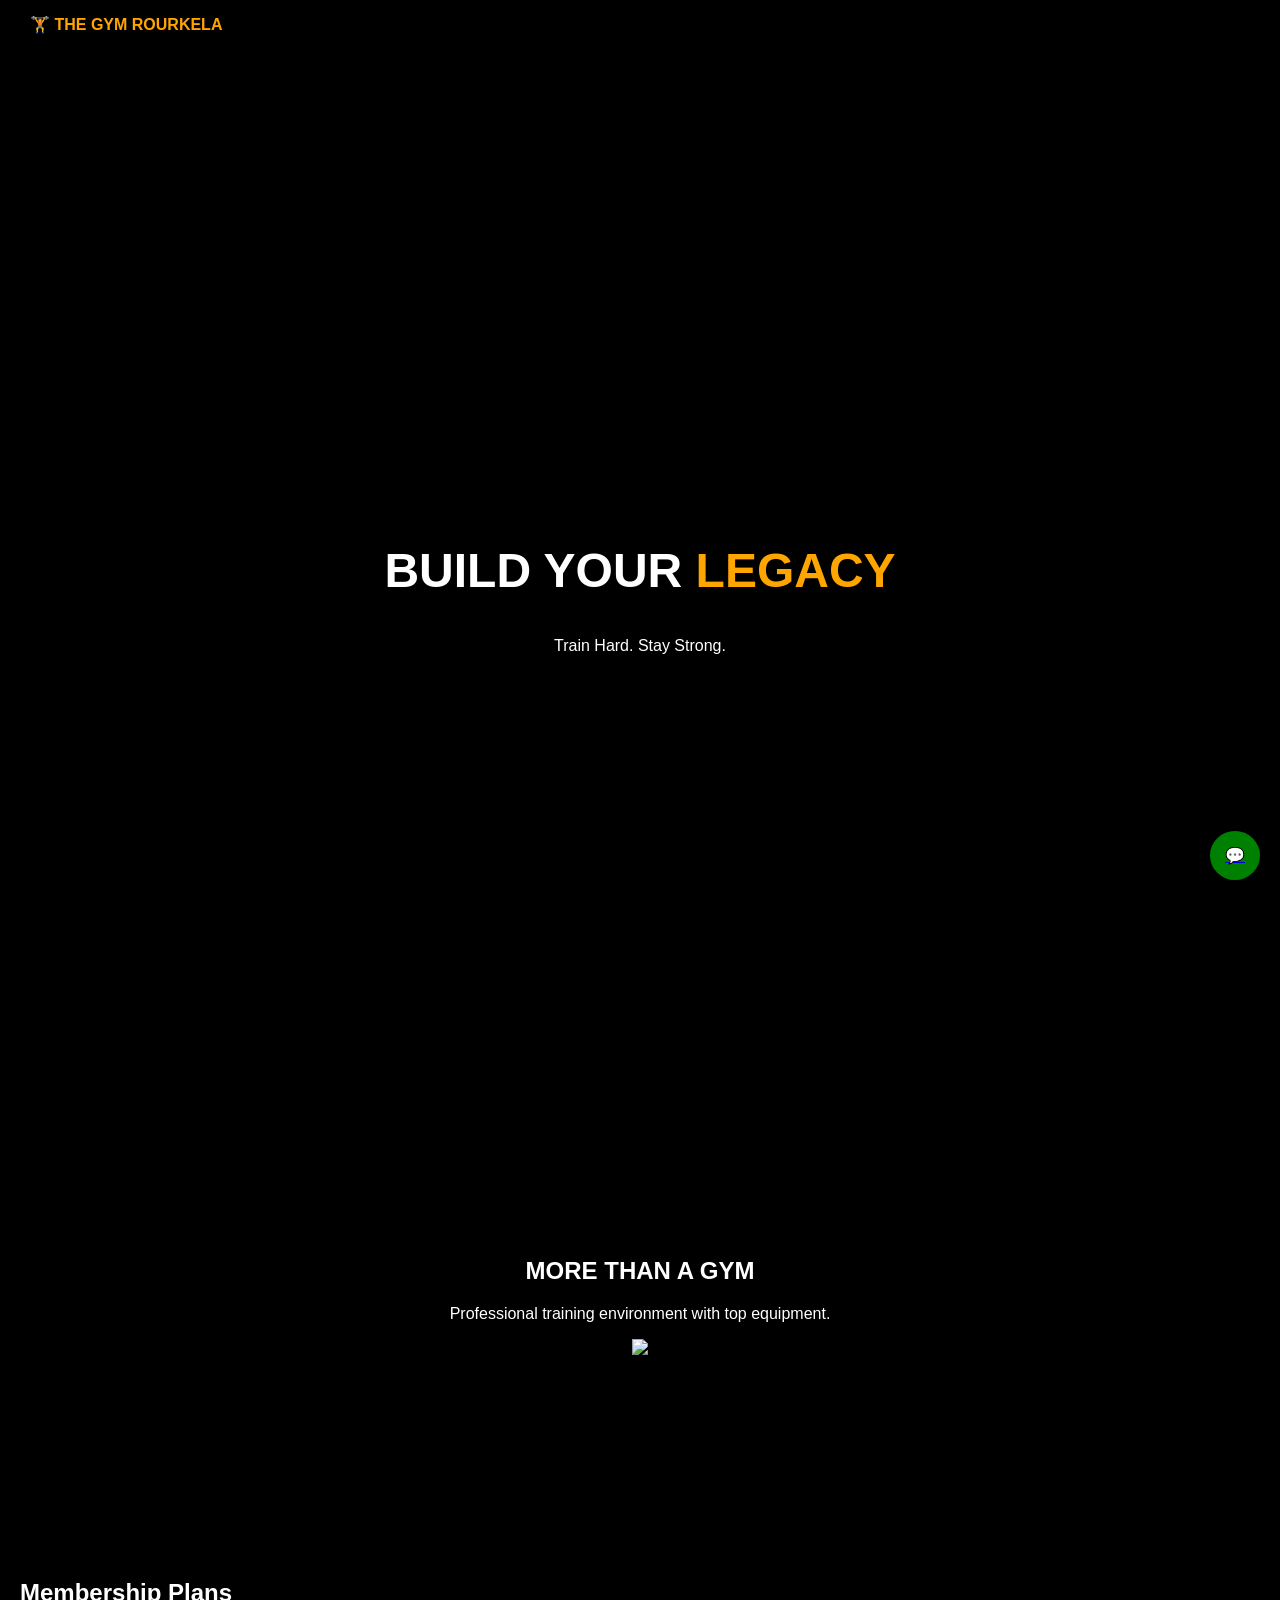
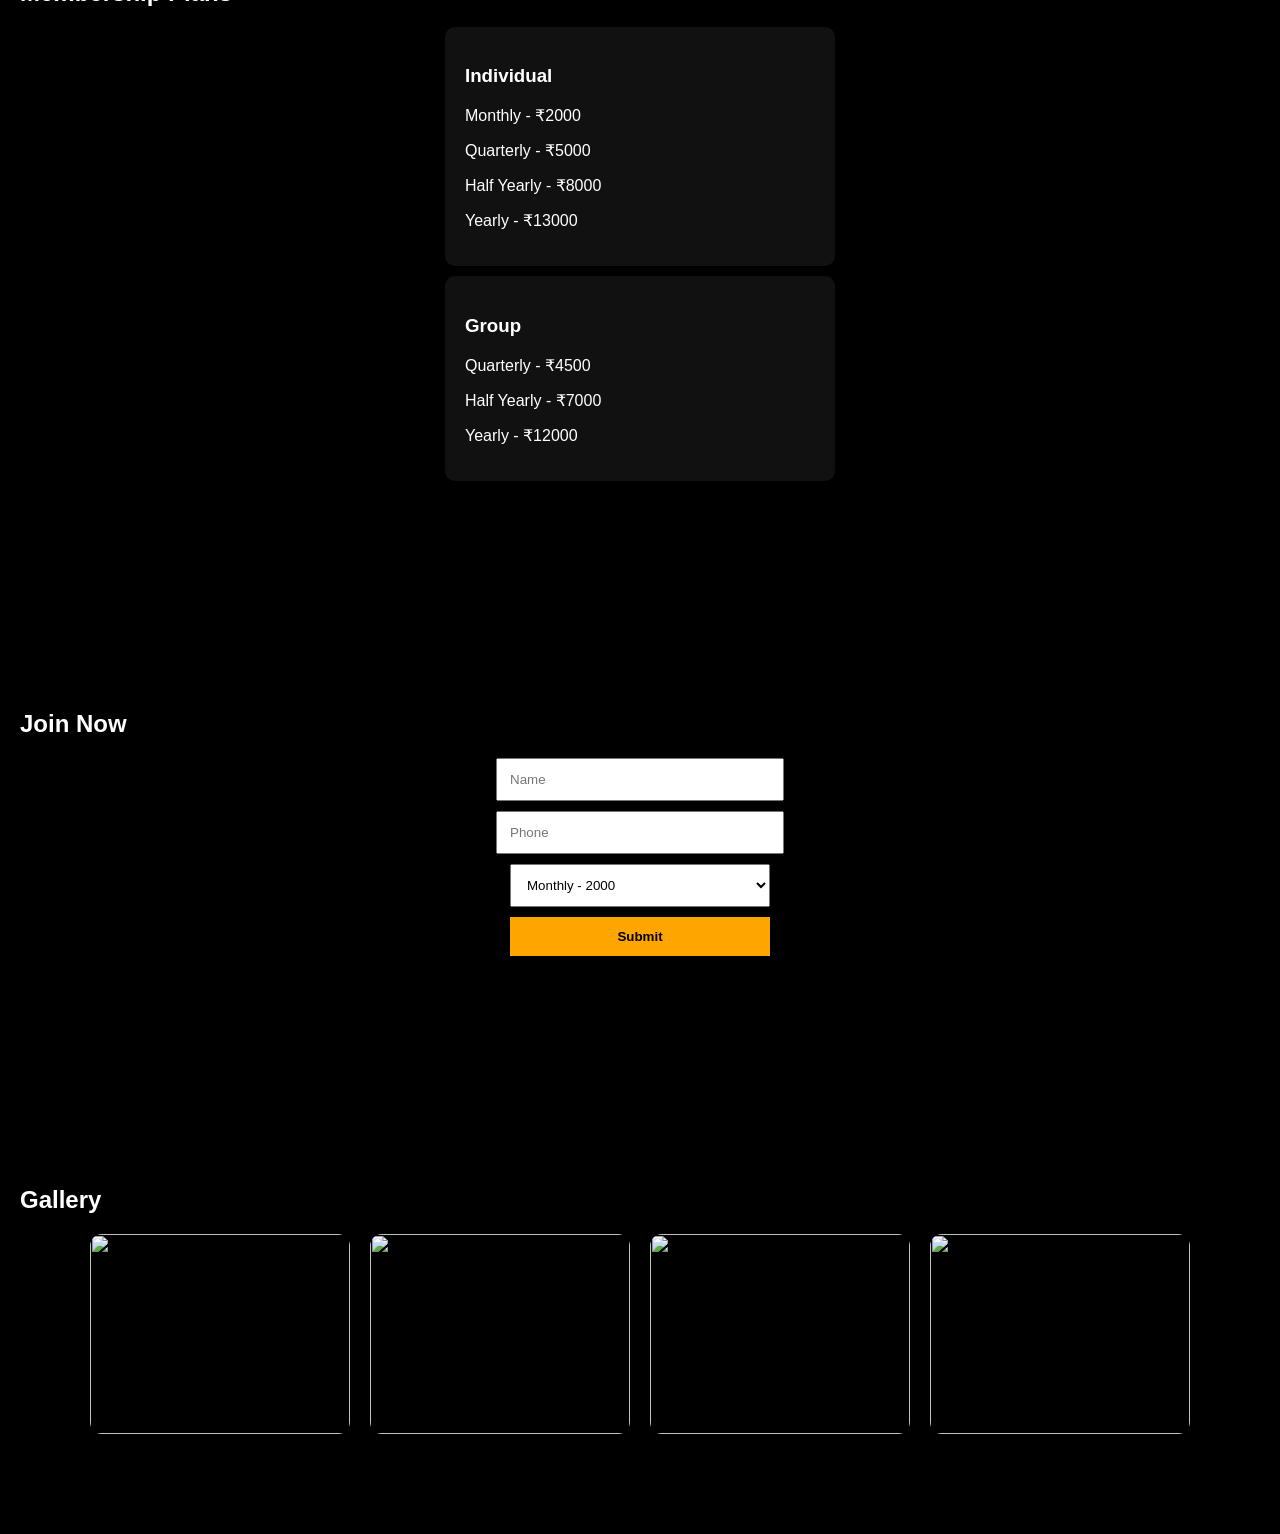
==== commit bae8237b: "Update index.html" ====
--- a/index.html
+++ b/index.html
@@ -25,14 +25,10 @@
 </div>
 
 <!-- HERO -->
-<section class="hero">
-  <div class="overlay"></div>
-  <div class="content">
+<<section class="hero">
+  <div>
     <h1>BUILD YOUR <span>LEGACY</span></h1>
-    <p>No gimmicks, just iron, sweat and results.</p>
-    <a href="https://www.instagram.com/thegym_rourkela/" target="_blank">
-      <button>VIEW INSTAGRAM</button>
-    </a>
+    <p>Train Hard. Stay Strong.</p>
   </div>
 </section>
 
--- a/style.css
+++ b/style.css
@@ -1,94 +1,97 @@
-* {
-  box-sizing: border-box;
-}
-
-.container {
-  max-width: 1200px;
-  margin: auto;
-  padding: 0 20px;
-}
 body {
   margin:0;
-  font-family:Arial;
+  font-family:sans-serif;
   background:#000;
   color:white;
 }
 
+/* NAV */
 header {
   display:flex;
   justify-content:space-between;
   padding:15px 30px;
-  background:black;
+  background:#000;
   position:fixed;
   width:100%;
+  top:0;
   z-index:1000;
 }
 
-.logo { color:orange; font-weight:bold; }
-
-.menu { font-size:24px; cursor:pointer; }
-
-.mobile-menu {
-  position:fixed;
-  right:-100%;
-  top:0;
-  width:70%;
-  height:100%;
-  background:black;
-  padding:20px;
-  transition:0.3s;
+.logo {
+  color:orange;
+  font-weight:bold;
 }
 
-.mobile-menu.active { right:0; }
-
+/* HERO */
 .hero {
-  height:90vh;
-  background:url("images/gym1.jpg") center/cover;
+  height:100vh;
+  background:url("images/gym1.jpg") center/cover no-repeat;
   display:flex;
   align-items:center;
   justify-content:center;
   text-align:center;
 }
 
-.hero span { color:orange; }
-
-section { padding:80px 20px; }
-
-.about, .inquiry { background:#111; }
-
-.plans { background:#0d0d0d; }
-
-.plan-card {
-  background:#222;
-  padding:20px;
-  margin:10px;
+.hero h1 {
+  font-size:48px;
 }
 
+.hero span {
+  color:orange;
+}
+
+/* SECTION SPACING */
+section {
+  padding:100px 20px;
+}
+
+/* ABOUT */
+.about {
+  text-align:center;
+}
+
+/* PLANS */
+.plan-card {
+  background:#111;
+  padding:20px;
+  margin:10px auto;
+  max-width:350px;
+  border-radius:10px;
+}
+
+/* GALLERY */
 .grid {
   display:grid;
   grid-template-columns:repeat(auto-fit,minmax(250px,1fr));
   gap:20px;
+  max-width:1100px;
+  margin:auto;
 }
 
 .grid img {
   width:100%;
-  height:220px;
+  height:200px;
   object-fit:cover;
+  border-radius:12px;
 }
 
+/* FORM */
 input, select, button {
   display:block;
   margin:10px auto;
-  padding:10px;
-  width:250px;
+  padding:12px;
+  width:260px;
 }
 
+/* BUTTON */
 button {
   background:orange;
   border:none;
+  font-weight:bold;
   cursor:pointer;
 }
 
+/* WHATSAPP */
 .whatsapp {
   position:fixed;
   bottom:20px;
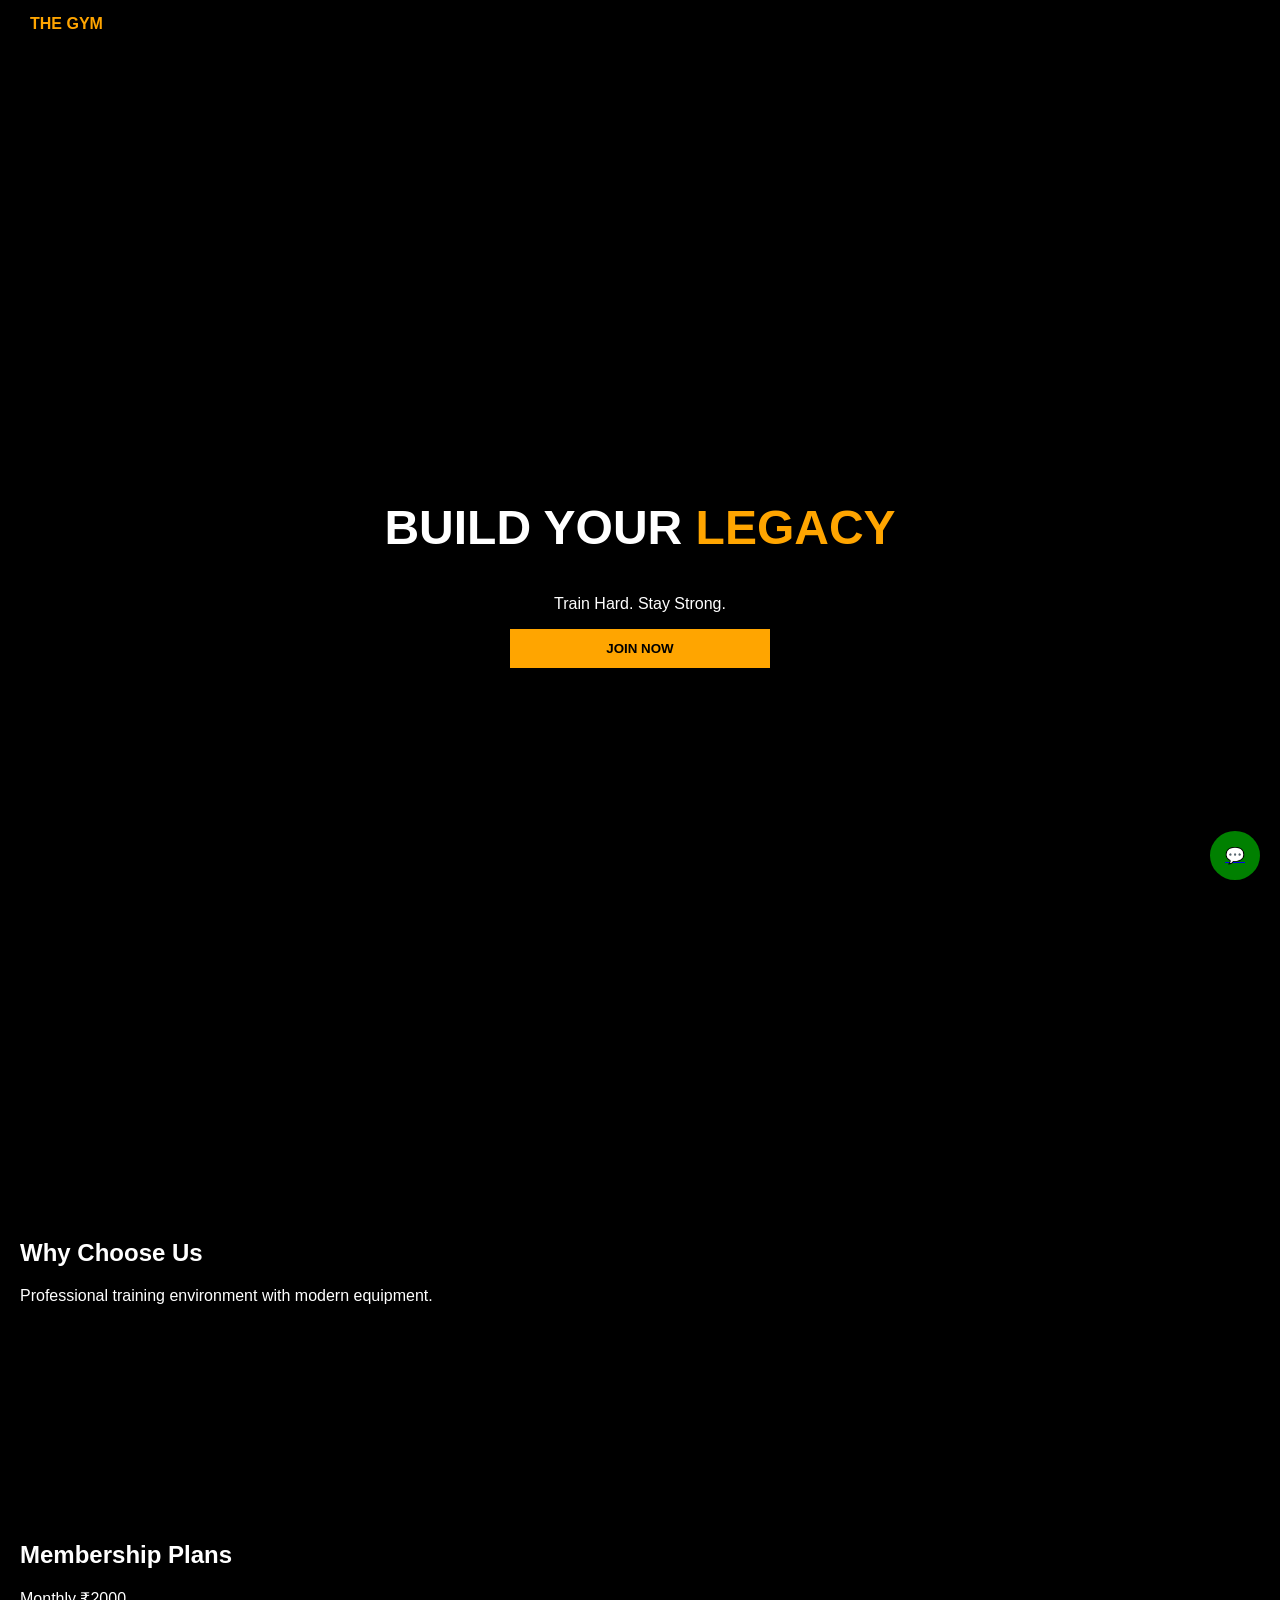
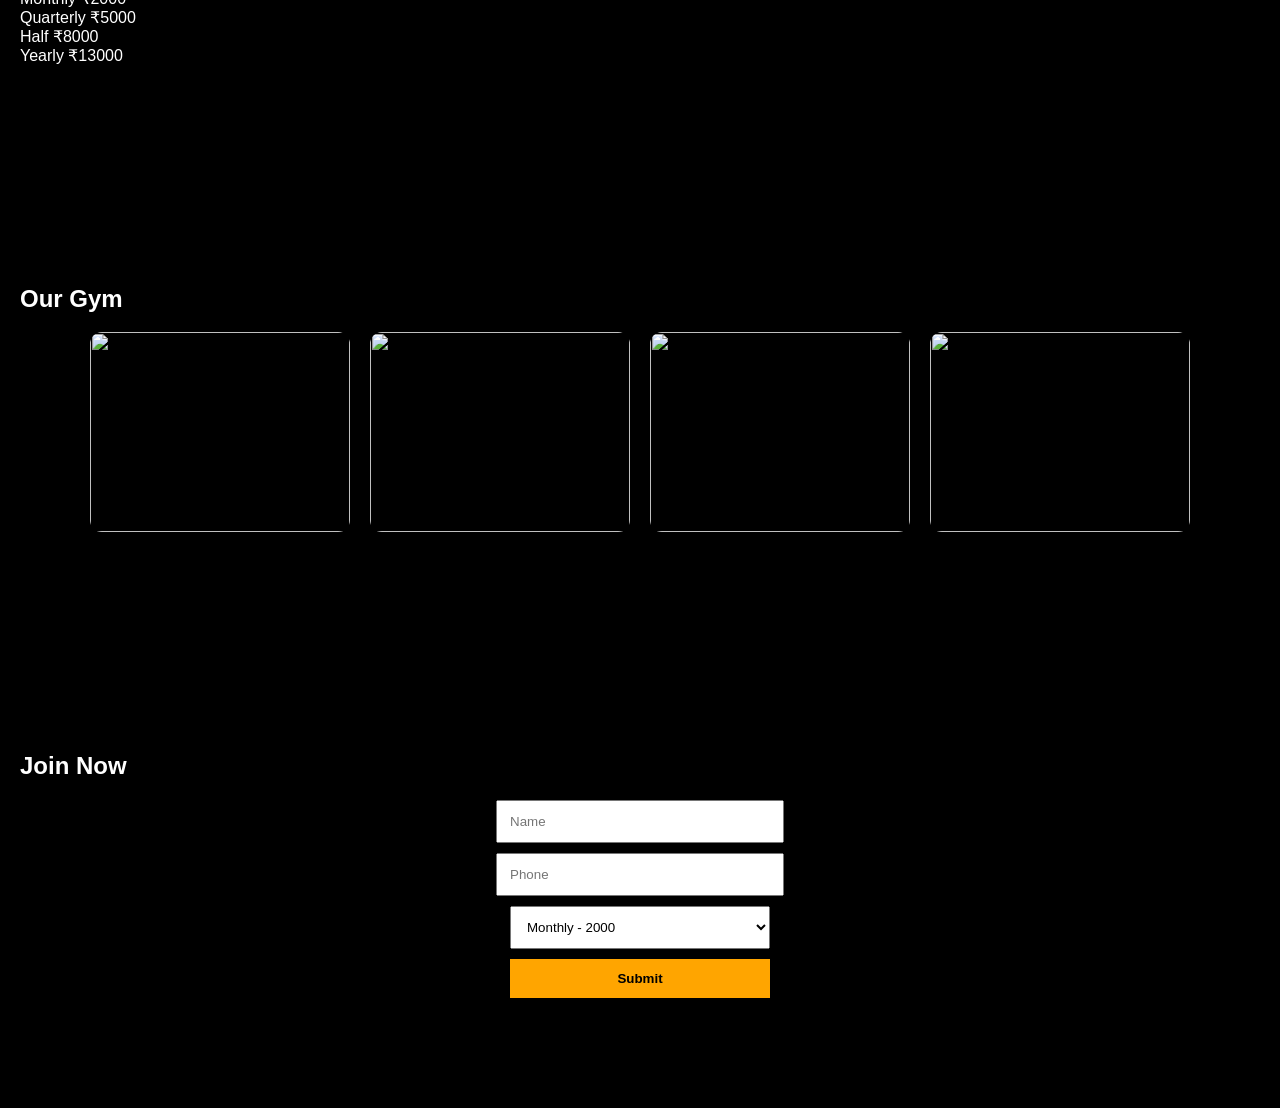
==== commit 92867021: "Update index.html" ====
--- a/index.html
+++ b/index.html
@@ -1,87 +1,57 @@
 <!DOCTYPE html>
-<html lang="en">
+<html>
 <head>
 <meta charset="UTF-8">
-<meta name="viewport" content="width=device-width, initial-scale=1.0">
 <title>The Gym Rourkela</title>
 <link rel="stylesheet" href="style.css">
 </head>
 
 <body>
 
-<!-- NAVBAR -->
 <header>
-  <div class="logo">🏋 THE GYM ROURKELA</div>
+  <div class="logo">THE GYM</div>
   <div class="menu" onclick="toggleMenu()">☰</div>
 </header>
 
-<!-- MOBILE MENU -->
 <div id="mobileMenu" class="mobile-menu">
   <span onclick="toggleMenu()">✖</span>
-  <a href="#">HOME</a>
-  <a href="#plans">PLANS</a>
-  <a href="#about">ABOUT</a>
-  <a href="#inquiry">INQUIRY</a>
+  <a href="#about">About</a>
+  <a href="#plans">Plans</a>
+  <a href="#gallery">Gallery</a>
+  <a href="#inquiry">Join</a>
+  <a href="https://www.instagram.com/thegym_rourkela/" target="_blank">Instagram</a>
 </div>
 
 <!-- HERO -->
-<<section class="hero">
-  <div>
+<section class="hero">
+  <div class="hero-content">
     <h1>BUILD YOUR <span>LEGACY</span></h1>
     <p>Train Hard. Stay Strong.</p>
+    <button onclick="scrollToSection('inquiry')">JOIN NOW</button>
   </div>
 </section>
 
 <!-- ABOUT -->
-<section id="about" class="about">
-  <div>
-    <h2>MORE THAN A GYM</h2>
-    <p>Professional training environment with top equipment.</p>
-  </div>
-
-  <img src="images/gym2.jpg">
+<section id="about">
+  <h2>Why Choose Us</h2>
+  <p>Professional training environment with modern equipment.</p>
 </section>
 
 <!-- PLANS -->
-<section id="plans" class="plans">
+<section id="plans">
   <h2>Membership Plans</h2>
 
-  <div class="plan-card">
-    <h3>Individual</h3>
-    <p>Monthly - ₹2000</p>
-    <p>Quarterly - ₹5000</p>
-    <p>Half Yearly - ₹8000</p>
-    <p>Yearly - ₹13000</p>
-  </div>
-
-  <div class="plan-card">
-    <h3>Group</h3>
-    <p>Quarterly - ₹4500</p>
-    <p>Half Yearly - ₹7000</p>
-    <p>Yearly - ₹12000</p>
+  <div class="cards">
+    <div class="card" onclick="selectPlan('Monthly - 2000')">Monthly ₹2000</div>
+    <div class="card" onclick="selectPlan('Quarterly - 5000')">Quarterly ₹5000</div>
+    <div class="card" onclick="selectPlan('Half Yearly - 8000')">Half ₹8000</div>
+    <div class="card" onclick="selectPlan('Yearly - 13000')">Yearly ₹13000</div>
   </div>
 </section>
 
-<!-- INQUIRY -->
-<section id="inquiry" class="inquiry">
-  <h2>Join Now</h2>
-
-  <input type="text" id="custName" placeholder="Name">
-  <input type="text" id="custPhone" placeholder="Phone">
-
-  <select id="custPlan">
-    <option>Monthly - 2000</option>
-    <option>Quarterly - 5000</option>
-    <option>Half Yearly - 8000</option>
-    <option>Yearly - 13000</option>
-  </select>
-
-  <button onclick="submitInquiry()">Submit</button>
-</section>
-
 <!-- GALLERY -->
-<section class="gallery">
-  <h2>Gallery</h2>
+<section id="gallery">
+  <h2>Our Gym</h2>
   <div class="grid">
     <img src="images/gym1.jpg">
     <img src="images/gym2.jpg">
@@ -90,7 +60,22 @@
   </div>
 </section>
 
-<!-- WHATSAPP -->
+<!-- INQUIRY -->
+<section id="inquiry">
+  <h2>Join Now</h2>
+  <input id="name" placeholder="Name">
+  <input id="phone" placeholder="Phone">
+
+  <select id="plan">
+    <option>Monthly - 2000</option>
+    <option>Quarterly - 5000</option>
+    <option>Half Yearly - 8000</option>
+    <option>Yearly - 13000</option>
+  </select>
+
+  <button onclick="submit()">Submit</button>
+</section>
+
 <a href="https://wa.me/91984191408" class="whatsapp">💬</a>
 
 <script src="script.js"></script>
